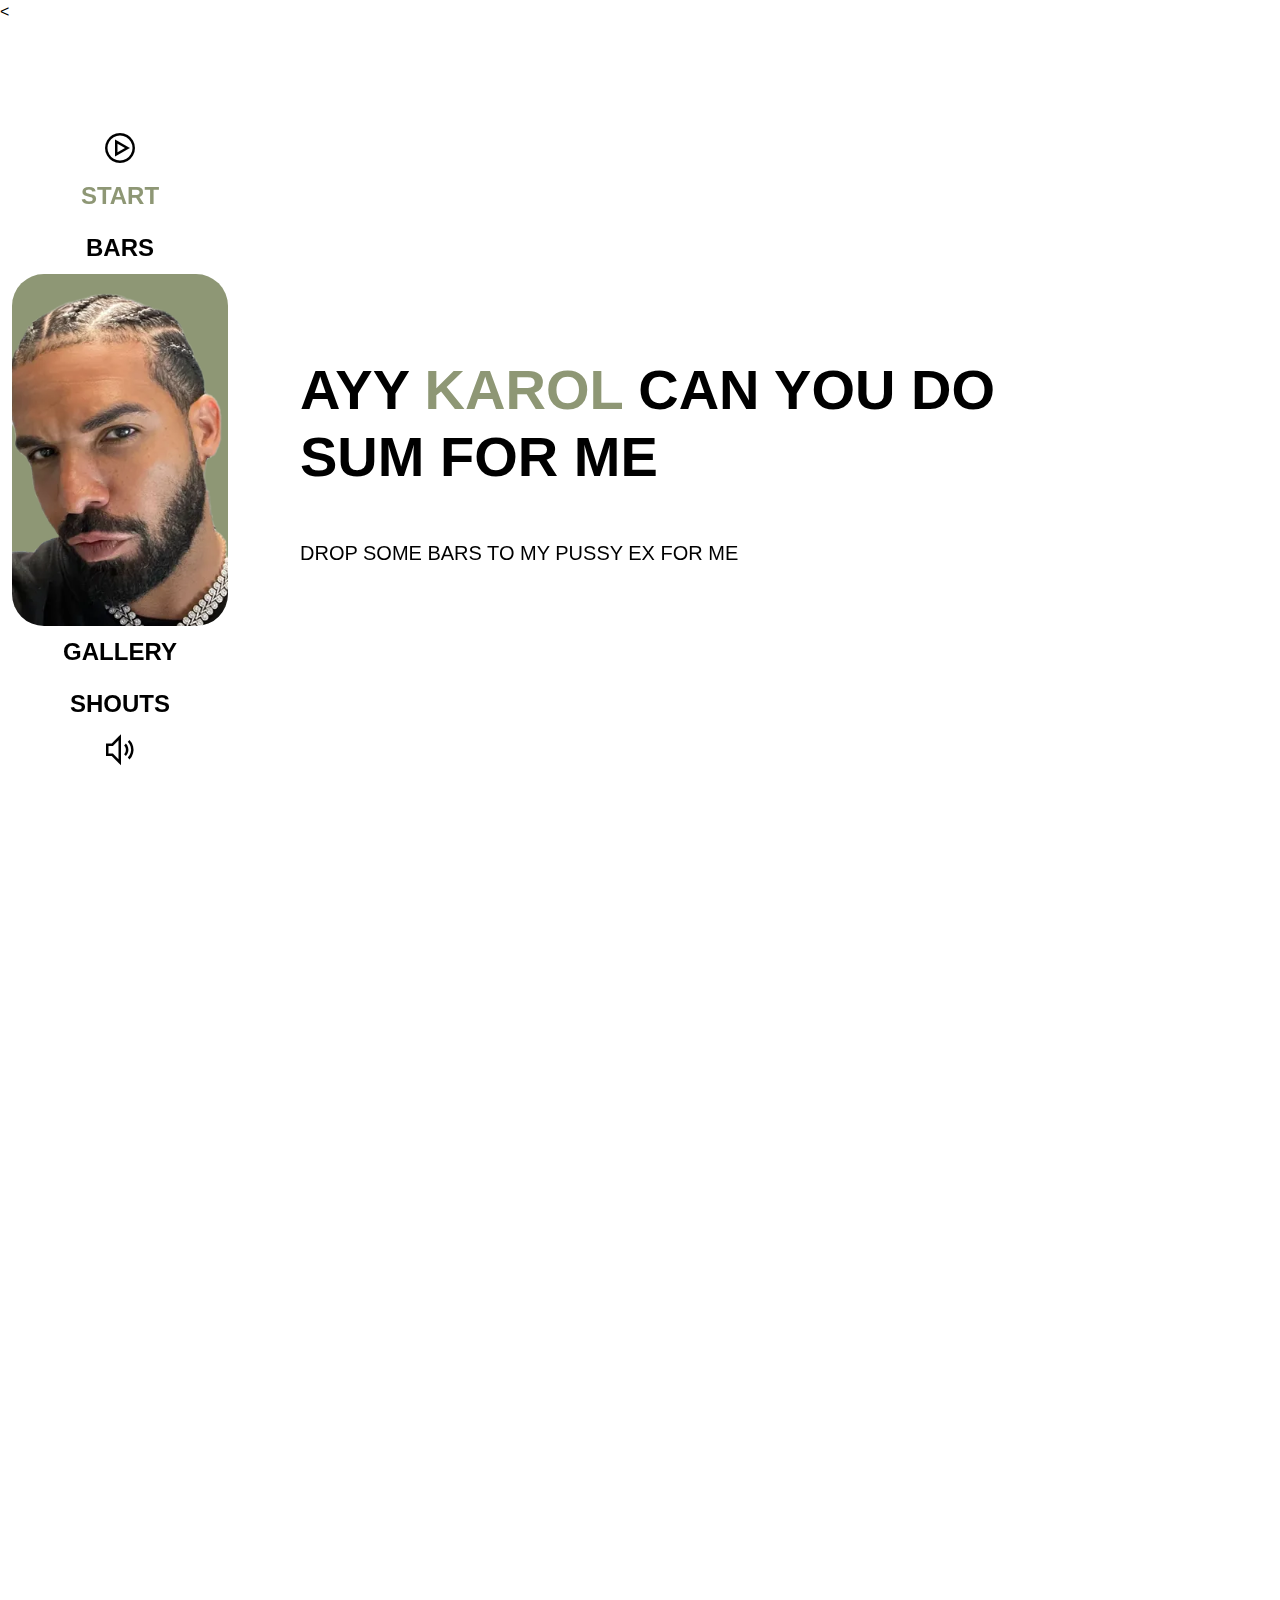
==== index.html @ d639fdf6 "First commit" ====
<!DOCTYPE html>
<html lang="en">
<head>
    <<meta charset="UTF-8">
    <meta http-equiv="X-UA-Compatible" content="IE=edge">
    <meta name="viewport" content="width=device-width, initial-scale=1.0">
    <meta http-equiv="Cache-Control" content="no-store" />
    <meta http-equiv="Cache-Control" content="no-cache" />
    <meta http-equiv="Pragma" content="no-cache" />
    <meta http-equiv="expires" content="Fri, 18 Jul 2014 1:00:00 GMT" />
    <meta http-equiv="Set-Cookie" content="name=data; path=path; expires=Thursday, 01-Jan-2015 00:00:00 GMT">
    <title>LOREM IPSUM</title>
    <link rel="stylesheet" href="./assets/css/bootstrap.min.css">
    <link rel="stylesheet" href="./assets/css/line-awesome.min.css">
    <link rel="stylesheet" href="./assets/css/aos.css">
    <link rel="stylesheet" href="./assets/css/style.css">
</head>
<body data-bs-spy="scroll" data-bs-target=".navbar">
	
     <!-- NAVBAR -->
     <nav class="navbar navbar-expand-lg navbar-light  fixed-top navbar-hide-on-scroll">
        <div class="container flex-lg-column">
          
          <button class="navbar-toggler" type="button" data-bs-toggle="collapse" data-bs-target="#navbarNav" aria-controls="navbarNav" aria-expanded="false" aria-label="Toggle navigation">
            <span class="navbar-toggler-icon"></span>
          </button>
          <div class="collapse navbar-collapse" id="navbarNav">
            <ul class="navbar-nav ms-auto flex-lg-column text-lg-center">

                <li class="nav-item">
                    <i onclick="playbg()" id="playicon" class="muteicon las la-play-circle la-pause-circle" ></i> 
              </li>
              
              <li class="nav-item">
                <a class="nav-link" href="#start">START</a>
              </li>
              <li class="nav-item">
                <a class="nav-link" href="#bars">BARS</a>
              </li>
              <img id="navimg" src="./assets/img/drake_nav.png" class="d-none d-lg-block rounded-5" alt="drake">
              <li class="nav-item">
                <a class="nav-link" href="#gallery">GALLERY</a>
              </li>
              <li class="nav-item">
                <a class="nav-link" href="#SHOUTS">SHOUTS</a>
              </li>
              <li class="nav-item">
                    <i onclick="mute()" id="muteicon1" class="muteicon las la-volume-up la-volume-mute" ></i> 
              </li>
             
              
            </ul>
          </div>
        </div>
      </nav>
      <!-- //NAVBAR -->

      <!-- CONTENT WRAPPER -->
      <div id="content-wrapper">

        <!-- start -->
        <section id="start" class="full-height px-lg-5">
            <div class="container">
                <div class="row">
                    <div class="col-lg-10">
                        <h1 class="display-4 fw-bold" data-aos="fade-up">AYY <span class="text-brand1">KAROL</span> CAN YOU DO SUM FOR ME </h1>
                        <p class="lead mt-5 mb-4" data-aos="fade-up" data-aos-delay="300">DROP SOME BARS TO MY PUSSY EX FOR ME</p>
                        
                    </div>
                </div>
            </div>
        </section>
        <!-- //start -->

        <!-- bars -->
        <section id="bars" class="full-height px-lg-5 ">
            <div class="container">

                <div class="row pb-4" data-aos="fade-up">
                    <div class="col-lg-8">
                        <h6 class="text-brand2">BARS</h6>
                        <h1>THESE HIT BRO LIKE FRFR</h1>
                    </div>
                </div>

                <div class="row">
                    <div class="col-md-4" data-aos="fade-up">
                        <div class="service p-4 bg-base rounded-4 shadow-effect1">
                            <div class="iconbox rounded-5" id="icon1">
                                <i class="las la-female"></i>
                            </div>
                            <h4 class="mt-4 mb-2">SAYIN YOU A LESBIAN <span class="text-brand1">GIRL</span> ME TOO</h4>
                            <p>GIRLS WANT GIRLS....</p>
                            <a  target=”_blank” href="https://genius.com/Drake-girls-want-girls-lyrics" class="link-custom1">MORE</a>
                        </div>
                    </div>

                    <div class="col-md-4" data-aos="fade-up" data-aos-delay="300">
                        <div class="service p-4 bg-base rounded-4 shadow-effect2">
                            <div class="iconbox rounded-5" id="icon2">
                                <i class="las la-dot-circle"></i>
                            </div>
                            <h4 class="mt-4 mb-2">BUT I WAS STILL STARING AT THEM <span class="text-brand2"> TITTIES</span> THOUGH</h4>
                            <p>NO CAP!!! FAXX</p>
                            <a  target=”_blank” href="https://genius.com/Nicki-minaj-only-lyrics" class="link-custom2">MORE</a>
                        </div>
                    </div>

                    <div class="col-md-4" data-aos="fade-up" data-aos-delay="600">
                        <div class="service p-4 bg-base rounded-4 shadow-effect3">
                            <div class="iconbox rounded-5" id="icon3">
                                <i class="las la-thumbs-up" ></i>
                            </div>
                            <h4 class="mt-4 mb-2"> bABy u finer than ur fine <span class="text-brand3">cousin</span> N ur cousin fine</h4>
                            <p>YEAH LIKE BABY BE RLY FINE THO</p>
                            <a  target=”_blank” href="https://genius.com/Drake-shut-it-down-lyrics" class="link-custom3">MORE</a>
                        </div>
                    </div>

                </div>

                

            </div>

        </section>
        <!-- //bars -->

        <!-- GALLERY -->
        <section id="gallery" class="full-height px-lg-5">
            <div class="container">

                <div class="row pb-4" data-aos="fade-up">
                    <div class="col-lg-8">
                        <h6 class="text-brand2">GALLERY</h6>
                        <h1>POOL SESSION!!!</h1>
                    </div>
                </div>

                <div class="row">
                    <div class="col-lg-6 p-4" data-aos="fade-up">
                       
                            <img src="./assets/img/gallery1.jpeg" class=" service bg-base galleryimg rounded-4 shadow-effect1"  alt="">
                        
                    </div>

                    <div class="col-lg-6 p-4" data-aos="fade-up" data-aos-delay="300">
                        <img src="./assets/img/gallery2.jpg" class=" service  bg-base galleryimg rounded-4 shadow-effect2"  alt="">
                    </div>

                    <div class="col-lg-6 p-4" data-aos="fade-up" data-aos-delay="600">
                        <img src="./assets/img/gallery3.jpg" class=" service  bg-base galleryimg rounded-4 shadow-effect3"  alt="">
                    </div>

                    <div class="col-lg-6 p-4" data-aos="fade-up" data-aos-delay="900">
                        <img src="./assets/img/gallery4.jpg" class=" service  bg-base galleryimg rounded-4 shadow-effect4"  alt="">
                    </div>

                </div>

                

            </div>
        </section>
        <!-- //GALLERY -->

        <!-- //shouts -->
        <section id="SHOUTS" class="full-height px-lg-5 ">
            <div class="container">

                <div class="row pb-4" data-aos="fade-up">
                    <div class="col-lg-8">
                        <h6 class="text-brand2">S/O</h6>
                        <h1>THANK YOU DAWG</h1>
                    </div>
                </div>

                <div class="row">
                    <div class="col-md-4" data-aos="fade-up">
                        <div class="service p-4 bg-base rounded-4 shadow-effect1">
                            
                            <h4 class="mt-4 mb-2">SHOUT OUT TO DRAKE <span class="text-brand1">DRAKE</span> MY MAN TY BRO</h4>
                            <audio  id="shoutsAudio">
                                <source src="./assets/music/shouts.mp3" type="audio/mpeg">
                              Your browser does not support the audio element.
                              </audio> 
                              <i onclick="play(); listener()" id="muteicon2" class="muteicon las la-play-circle la-pause-circle" ></i>
                        </div>
                    </div>

                </div>

                

            </div>

        </section>
        <!-- //shouts -->
        
          
        
        

      </div>
      

      <!-- //CONTENT WRAPPER -->
      <audio id="bgmusic" autoplay loop>
        <source src="./assets/music/bgmusic.mp3" type="audio/mpeg">
      Your browser does not support the audio element.
      </audio> 
 <!--  

      <script>

        function play(){
            var bgmusic = document.getElementById('bgmusic');
            var muteicon = document.getElementById('muteicon1');
            var muteicon2 = document.getElementById('muteicon2');
            var audio = document.getElementById('shoutsAudio');
            
            
            if (audio.paused) {
            audio.play();
            bgmusic.muted = true;
            muteicon2.classList.remove("la-play-circle");
            muteicon.classList.remove("la-volume-up")
            }else{
            audio.pause();
            bgmusic.muted = false;
            audio.currentTime = 0;
            muteicon2.classList.add("la-play-circle")
            muteicon.classList.add("la-volume-up")
            
            
            
        }
        audio.addEventListener('ended', (event) => {
            audio.pause();
            bgmusic.muted = false;
            audio.currentTime = 0;
            muteicon2.classList.add("la-play-circle")
            muteicon.classList.add("la-volume-up")
                });

        }
    </script>
    

<script>

    function playbg(){
        var bgmusic = document.getElementById('bgmusic');
        var playIcon = document.getElementById('playicon');
         
        if (!bgmusic.paused) {
        bgmusic.pause();
        playIcon.classList.add("la-play-circle")
    
        }else{
        bgmusic.play();
        bgmusic.currentTime = 0;
        playIcon.classList.remove("la-play-circle");
        }
    }
</script>

      
    <script>



        function mute(){
            var bgmusic = document.getElementById('bgmusic');
            var muteicon = document.getElementById('muteicon1');
            
            
          if(bgmusic.muted == false){
            bgmusic.muted = true;
            muteicon.classList.remove("la-volume-up")
            
          } else {
            bgmusic.muted = false;
            muteicon.classList.add("la-volume-up")
            
          }

          

        }
    </script>
    -->
    <script src="./assets/js/bootstrap.bundle.min.js"></script>
    <script src="./assets/js/aos.js"></script>
    <script src="./assets/js/main.js"></script>
    <script src="./assets/js/functions.js"></script>
    
    
</body>
</html>
---- assets/css/line-awesome.min.css ----
.la,.lab,.lad,.lal,.lar,.las{-moz-osx-font-smoothing:grayscale;-webkit-font-smoothing:antialiased;display:inline-block;font-style:normal;font-variant:normal;text-rendering:auto;line-height:1}.la-lg{font-size:1.33333em;line-height:.75em;vertical-align:-.0667em}.la-xs{font-size:.75em}.la-sm{font-size:.875em}.la-1x{font-size:1em}.la-2x{font-size:2em}.la-3x{font-size:3em}.la-4x{font-size:4em}.la-5x{font-size:5em}.la-6x{font-size:6em}.la-7x{font-size:7em}.la-8x{font-size:8em}.la-9x{font-size:9em}.la-10x{font-size:10em}.la-fw{text-align:center;width:1.25em}.la-ul{list-style-type:none;margin-left:2.5em;padding-left:0}.la-ul>li{position:relative}.la-li{left:-2em;position:absolute;text-align:center;width:2em;line-height:inherit}.la-border{border:solid .08em #eee;border-radius:.1em;padding:.2em .25em .15em}.la-pull-left{float:left}.la-pull-right{float:right}.la.la-pull-left,.lab.la-pull-left,.lal.la-pull-left,.lar.la-pull-left,.las.la-pull-left{margin-right:.3em}.la.la-pull-right,.lab.la-pull-right,.lal.la-pull-right,.lar.la-pull-right,.las.la-pull-right{margin-left:.3em}.la-spin{-webkit-animation:la-spin 2s infinite linear;animation:la-spin 2s infinite linear}.la-pulse{-webkit-animation:la-spin 1s infinite steps(8);animation:la-spin 1s infinite steps(8)}@-webkit-keyframes la-spin{0%{-webkit-transform:rotate(0);transform:rotate(0)}100%{-webkit-transform:rotate(360deg);transform:rotate(360deg)}}@keyframes la-spin{0%{-webkit-transform:rotate(0);transform:rotate(0)}100%{-webkit-transform:rotate(360deg);transform:rotate(360deg)}}.la-rotate-90{-webkit-transform:rotate(90deg);transform:rotate(90deg)}.la-rotate-180{-webkit-transform:rotate(180deg);transform:rotate(180deg)}.la-rotate-270{-webkit-transform:rotate(270deg);transform:rotate(270deg)}.la-flip-horizontal{-webkit-transform:scale(-1,1);transform:scale(-1,1)}.la-flip-vertical{-webkit-transform:scale(1,-1);transform:scale(1,-1)}.la-flip-both,.la-flip-horizontal.la-flip-vertical{-webkit-transform:scale(-1,-1);transform:scale(-1,-1)}:root .la-flip-both,:root .la-flip-horizontal,:root .la-flip-vertical,:root .la-rotate-180,:root .la-rotate-270,:root .la-rotate-90{-webkit-filter:none;filter:none}.la-stack{display:inline-block;height:2em;line-height:2em;position:relative;vertical-align:middle;width:2.5em}.la-stack-1x,.la-stack-2x{left:0;position:absolute;text-align:center;width:100%}.la-stack-1x{line-height:inherit}.la-stack-2x{font-size:2em}.la-inverse{color:#fff}.la-500px:before{content:"\f26e"}.la-accessible-icon:before{content:"\f368"}.la-accusoft:before{content:"\f369"}.la-acquisitions-incorporated:before{content:"\f6af"}.la-ad:before{content:"\f641"}.la-address-book:before{content:"\f2b9"}.la-address-card:before{content:"\f2bb"}.la-adjust:before{content:"\f042"}.la-adn:before{content:"\f170"}.la-adobe:before{content:"\f778"}.la-adversal:before{content:"\f36a"}.la-affiliatetheme:before{content:"\f36b"}.la-air-freshener:before{content:"\f5d0"}.la-airbnb:before{content:"\f834"}.la-algolia:before{content:"\f36c"}.la-align-center:before{content:"\f037"}.la-align-justify:before{content:"\f039"}.la-align-left:before{content:"\f036"}.la-align-right:before{content:"\f038"}.la-alipay:before{content:"\f642"}.la-allergies:before{content:"\f461"}.la-amazon:before{content:"\f270"}.la-amazon-pay:before{content:"\f42c"}.la-ambulance:before{content:"\f0f9"}.la-american-sign-language-interpreting:before{content:"\f2a3"}.la-amilia:before{content:"\f36d"}.la-anchor:before{content:"\f13d"}.la-android:before{content:"\f17b"}.la-angellist:before{content:"\f209"}.la-angle-double-down:before{content:"\f103"}.la-angle-double-left:before{content:"\f100"}.la-angle-double-right:before{content:"\f101"}.la-angle-double-up:before{content:"\f102"}.la-angle-down:before{content:"\f107"}.la-angle-left:before{content:"\f104"}.la-angle-right:before{content:"\f105"}.la-angle-up:before{content:"\f106"}.la-angry:before{content:"\f556"}.la-angrycreative:before{content:"\f36e"}.la-angular:before{content:"\f420"}.la-ankh:before{content:"\f644"}.la-app-store:before{content:"\f36f"}.la-app-store-ios:before{content:"\f370"}.la-apper:before{content:"\f371"}.la-apple:before{content:"\f179"}.la-apple-alt:before{content:"\f5d1"}.la-apple-pay:before{content:"\f415"}.la-archive:before{content:"\f187"}.la-archway:before{content:"\f557"}.la-arrow-alt-circle-down:before{content:"\f358"}.la-arrow-alt-circle-left:before{content:"\f359"}.la-arrow-alt-circle-right:before{content:"\f35a"}.la-arrow-alt-circle-up:before{content:"\f35b"}.la-arrow-circle-down:before{content:"\f0ab"}.la-arrow-circle-left:before{content:"\f0a8"}.la-arrow-circle-right:before{content:"\f0a9"}.la-arrow-circle-up:before{content:"\f0aa"}.la-arrow-down:before{content:"\f063"}.la-arrow-left:before{content:"\f060"}.la-arrow-right:before{content:"\f061"}.la-arrow-up:before{content:"\f062"}.la-arrows-alt:before{content:"\f0b2"}.la-arrows-alt-h:before{content:"\f337"}.la-arrows-alt-v:before{content:"\f338"}.la-artstation:before{content:"\f77a"}.la-assistive-listening-systems:before{content:"\f2a2"}.la-asterisk:before{content:"\f069"}.la-asymmetrik:before{content:"\f372"}.la-at:before{content:"\f1fa"}.la-atlas:before{content:"\f558"}.la-atlassian:before{content:"\f77b"}.la-atom:before{content:"\f5d2"}.la-audible:before{content:"\f373"}.la-audio-description:before{content:"\f29e"}.la-autoprefixer:before{content:"\f41c"}.la-avianex:before{content:"\f374"}.la-aviato:before{content:"\f421"}.la-award:before{content:"\f559"}.la-aws:before{content:"\f375"}.la-baby:before{content:"\f77c"}.la-baby-carriage:before{content:"\f77d"}.la-backspace:before{content:"\f55a"}.la-backward:before{content:"\f04a"}.la-bacon:before{content:"\f7e5"}.la-balance-scale:before{content:"\f24e"}.la-balance-scale-left:before{content:"\f515"}.la-balance-scale-right:before{content:"\f516"}.la-ban:before{content:"\f05e"}.la-band-aid:before{content:"\f462"}.la-bandcamp:before{content:"\f2d5"}.la-barcode:before{content:"\f02a"}.la-bars:before{content:"\f0c9"}.la-baseball-ball:before{content:"\f433"}.la-basketball-ball:before{content:"\f434"}.la-bath:before{content:"\f2cd"}.la-battery-empty:before{content:"\f244"}.la-battery-full:before{content:"\f240"}.la-battery-half:before{content:"\f242"}.la-battery-quarter:before{content:"\f243"}.la-battery-three-quarters:before{content:"\f241"}.la-battle-net:before{content:"\f835"}.la-bed:before{content:"\f236"}.la-beer:before{content:"\f0fc"}.la-behance:before{content:"\f1b4"}.la-behance-square:before{content:"\f1b5"}.la-bell:before{content:"\f0f3"}.la-bell-slash:before{content:"\f1f6"}.la-bezier-curve:before{content:"\f55b"}.la-bible:before{content:"\f647"}.la-bicycle:before{content:"\f206"}.la-biking:before{content:"\f84a"}.la-bimobject:before{content:"\f378"}.la-binoculars:before{content:"\f1e5"}.la-biohazard:before{content:"\f780"}.la-birthday-cake:before{content:"\f1fd"}.la-bitbucket:before{content:"\f171"}.la-bitcoin:before{content:"\f379"}.la-bity:before{content:"\f37a"}.la-black-tie:before{content:"\f27e"}.la-blackberry:before{content:"\f37b"}.la-blender:before{content:"\f517"}.la-blender-phone:before{content:"\f6b6"}.la-blind:before{content:"\f29d"}.la-blog:before{content:"\f781"}.la-blogger:before{content:"\f37c"}.la-blogger-b:before{content:"\f37d"}.la-bluetooth:before{content:"\f293"}.la-bluetooth-b:before{content:"\f294"}.la-bold:before{content:"\f032"}.la-bolt:before{content:"\f0e7"}.la-bomb:before{content:"\f1e2"}.la-bone:before{content:"\f5d7"}.la-bong:before{content:"\f55c"}.la-book:before{content:"\f02d"}.la-book-dead:before{content:"\f6b7"}.la-book-medical:before{content:"\f7e6"}.la-book-open:before{content:"\f518"}.la-book-reader:before{content:"\f5da"}.la-bookmark:before{content:"\f02e"}.la-bootstrap:before{content:"\f836"}.la-border-all:before{content:"\f84c"}.la-border-none:before{content:"\f850"}.la-border-style:before{content:"\f853"}.la-bowling-ball:before{content:"\f436"}.la-box:before{content:"\f466"}.la-box-open:before{content:"\f49e"}.la-boxes:before{content:"\f468"}.la-braille:before{content:"\f2a1"}.la-brain:before{content:"\f5dc"}.la-bread-slice:before{content:"\f7ec"}.la-briefcase:before{content:"\f0b1"}.la-briefcase-medical:before{content:"\f469"}.la-broadcast-tower:before{content:"\f519"}.la-broom:before{content:"\f51a"}.la-brush:before{content:"\f55d"}.la-btc:before{content:"\f15a"}.la-buffer:before{content:"\f837"}.la-bug:before{content:"\f188"}.la-building:before{content:"\f1ad"}.la-bullhorn:before{content:"\f0a1"}.la-bullseye:before{content:"\f140"}.la-burn:before{content:"\f46a"}.la-buromobelexperte:before{content:"\f37f"}.la-bus:before{content:"\f207"}.la-bus-alt:before{content:"\f55e"}.la-business-time:before{content:"\f64a"}.la-buy-n-large:before{content:"\f8a6"}.la-buysellads:before{content:"\f20d"}.la-calculator:before{content:"\f1ec"}.la-calendar:before{content:"\f133"}.la-calendar-alt:before{content:"\f073"}.la-calendar-check:before{content:"\f274"}.la-calendar-day:before{content:"\f783"}.la-calendar-minus:before{content:"\f272"}.la-calendar-plus:before{content:"\f271"}.la-calendar-times:before{content:"\f273"}.la-calendar-week:before{content:"\f784"}.la-camera:before{content:"\f030"}.la-camera-retro:before{content:"\f083"}.la-campground:before{content:"\f6bb"}.la-canadian-maple-leaf:before{content:"\f785"}.la-candy-cane:before{content:"\f786"}.la-cannabis:before{content:"\f55f"}.la-capsules:before{content:"\f46b"}.la-car:before{content:"\f1b9"}.la-car-alt:before{content:"\f5de"}.la-car-battery:before{content:"\f5df"}.la-car-crash:before{content:"\f5e1"}.la-car-side:before{content:"\f5e4"}.la-caret-down:before{content:"\f0d7"}.la-caret-left:before{content:"\f0d9"}.la-caret-right:before{content:"\f0da"}.la-caret-square-down:before{content:"\f150"}.la-caret-square-left:before{content:"\f191"}.la-caret-square-right:before{content:"\f152"}.la-caret-square-up:before{content:"\f151"}.la-caret-up:before{content:"\f0d8"}.la-carrot:before{content:"\f787"}.la-cart-arrow-down:before{content:"\f218"}.la-cart-plus:before{content:"\f217"}.la-cash-register:before{content:"\f788"}.la-cat:before{content:"\f6be"}.la-cc-amazon-pay:before{content:"\f42d"}.la-cc-amex:before{content:"\f1f3"}.la-cc-apple-pay:before{content:"\f416"}.la-cc-diners-club:before{content:"\f24c"}.la-cc-discover:before{content:"\f1f2"}.la-cc-jcb:before{content:"\f24b"}.la-cc-mastercard:before{content:"\f1f1"}.la-cc-paypal:before{content:"\f1f4"}.la-cc-stripe:before{content:"\f1f5"}.la-cc-visa:before{content:"\f1f0"}.la-centercode:before{content:"\f380"}.la-centos:before{content:"\f789"}.la-certificate:before{content:"\f0a3"}.la-chair:before{content:"\f6c0"}.la-chalkboard:before{content:"\f51b"}.la-chalkboard-teacher:before{content:"\f51c"}.la-charging-station:before{content:"\f5e7"}.la-chart-area:before{content:"\f1fe"}.la-chart-bar:before{content:"\f080"}.la-chart-line:before{content:"\f201"}.la-chart-pie:before{content:"\f200"}.la-check:before{content:"\f00c"}.la-check-circle:before{content:"\f058"}.la-check-double:before{content:"\f560"}.la-check-square:before{content:"\f14a"}.la-cheese:before{content:"\f7ef"}.la-chess:before{content:"\f439"}.la-chess-bishop:before{content:"\f43a"}.la-chess-board:before{content:"\f43c"}.la-chess-king:before{content:"\f43f"}.la-chess-knight:before{content:"\f441"}.la-chess-pawn:before{content:"\f443"}.la-chess-queen:before{content:"\f445"}.la-chess-rook:before{content:"\f447"}.la-chevron-circle-down:before{content:"\f13a"}.la-chevron-circle-left:before{content:"\f137"}.la-chevron-circle-right:before{content:"\f138"}.la-chevron-circle-up:before{content:"\f139"}.la-chevron-down:before{content:"\f078"}.la-chevron-left:before{content:"\f053"}.la-chevron-right:before{content:"\f054"}.la-chevron-up:before{content:"\f077"}.la-child:before{content:"\f1ae"}.la-chrome:before{content:"\f268"}.la-chromecast:before{content:"\f838"}.la-church:before{content:"\f51d"}.la-circle:before{content:"\f111"}.la-circle-notch:before{content:"\f1ce"}.la-city:before{content:"\f64f"}.la-clinic-medical:before{content:"\f7f2"}.la-clipboard:before{content:"\f328"}.la-clipboard-check:before{content:"\f46c"}.la-clipboard-list:before{content:"\f46d"}.la-clock:before{content:"\f017"}.la-clone:before{content:"\f24d"}.la-closed-captioning:before{content:"\f20a"}.la-cloud:before{content:"\f0c2"}.la-cloud-download-alt:before{content:"\f381"}.la-cloud-meatball:before{content:"\f73b"}.la-cloud-moon:before{content:"\f6c3"}.la-cloud-moon-rain:before{content:"\f73c"}.la-cloud-rain:before{content:"\f73d"}.la-cloud-showers-heavy:before{content:"\f740"}.la-cloud-sun:before{content:"\f6c4"}.la-cloud-sun-rain:before{content:"\f743"}.la-cloud-upload-alt:before{content:"\f382"}.la-cloudscale:before{content:"\f383"}.la-cloudsmith:before{content:"\f384"}.la-cloudversify:before{content:"\f385"}.la-cocktail:before{content:"\f561"}.la-code:before{content:"\f121"}.la-code-branch:before{content:"\f126"}.la-codepen:before{content:"\f1cb"}.la-codiepie:before{content:"\f284"}.la-coffee:before{content:"\f0f4"}.la-cog:before{content:"\f013"}.la-cogs:before{content:"\f085"}.la-coins:before{content:"\f51e"}.la-columns:before{content:"\f0db"}.la-comment:before{content:"\f075"}.la-comment-alt:before{content:"\f27a"}.la-comment-dollar:before{content:"\f651"}.la-comment-dots:before{content:"\f4ad"}.la-comment-medical:before{content:"\f7f5"}.la-comment-slash:before{content:"\f4b3"}.la-comments:before{content:"\f086"}.la-comments-dollar:before{content:"\f653"}.la-compact-disc:before{content:"\f51f"}.la-compass:before{content:"\f14e"}.la-compress:before{content:"\f066"}.la-compress-arrows-alt:before{content:"\f78c"}.la-concierge-bell:before{content:"\f562"}.la-confluence:before{content:"\f78d"}.la-connectdevelop:before{content:"\f20e"}.la-contao:before{content:"\f26d"}.la-cookie:before{content:"\f563"}.la-cookie-bite:before{content:"\f564"}.la-copy:before{content:"\f0c5"}.la-copyright:before{content:"\f1f9"}.la-cotton-bureau:before{content:"\f89e"}.la-couch:before{content:"\f4b8"}.la-cpanel:before{content:"\f388"}.la-creative-commons:before{content:"\f25e"}.la-creative-commons-by:before{content:"\f4e7"}.la-creative-commons-nc:before{content:"\f4e8"}.la-creative-commons-nc-eu:before{content:"\f4e9"}.la-creative-commons-nc-jp:before{content:"\f4ea"}.la-creative-commons-nd:before{content:"\f4eb"}.la-creative-commons-pd:before{content:"\f4ec"}.la-creative-commons-pd-alt:before{content:"\f4ed"}.la-creative-commons-remix:before{content:"\f4ee"}.la-creative-commons-sa:before{content:"\f4ef"}.la-creative-commons-sampling:before{content:"\f4f0"}.la-creative-commons-sampling-plus:before{content:"\f4f1"}.la-creative-commons-share:before{content:"\f4f2"}.la-creative-commons-zero:before{content:"\f4f3"}.la-credit-card:before{content:"\f09d"}.la-critical-role:before{content:"\f6c9"}.la-crop:before{content:"\f125"}.la-crop-alt:before{content:"\f565"}.la-cross:before{content:"\f654"}.la-crosshairs:before{content:"\f05b"}.la-crow:before{content:"\f520"}.la-crown:before{content:"\f521"}.la-crutch:before{content:"\f7f7"}.la-css3:before{content:"\f13c"}.la-css3-alt:before{content:"\f38b"}.la-cube:before{content:"\f1b2"}.la-cubes:before{content:"\f1b3"}.la-cut:before{content:"\f0c4"}.la-cuttlefish:before{content:"\f38c"}.la-d-and-d:before{content:"\f38d"}.la-d-and-d-beyond:before{content:"\f6ca"}.la-dashcube:before{content:"\f210"}.la-database:before{content:"\f1c0"}.la-deaf:before{content:"\f2a4"}.la-delicious:before{content:"\f1a5"}.la-democrat:before{content:"\f747"}.la-deploydog:before{content:"\f38e"}.la-deskpro:before{content:"\f38f"}.la-desktop:before{content:"\f108"}.la-dev:before{content:"\f6cc"}.la-deviantart:before{content:"\f1bd"}.la-dharmachakra:before{content:"\f655"}.la-dhl:before{content:"\f790"}.la-diagnoses:before{content:"\f470"}.la-diaspora:before{content:"\f791"}.la-dice:before{content:"\f522"}.la-dice-d20:before{content:"\f6cf"}.la-dice-d6:before{content:"\f6d1"}.la-dice-five:before{content:"\f523"}.la-dice-four:before{content:"\f524"}.la-dice-one:before{content:"\f525"}.la-dice-six:before{content:"\f526"}.la-dice-three:before{content:"\f527"}.la-dice-two:before{content:"\f528"}.la-digg:before{content:"\f1a6"}.la-digital-ocean:before{content:"\f391"}.la-digital-tachograph:before{content:"\f566"}.la-directions:before{content:"\f5eb"}.la-discord:before{content:"\f392"}.la-discourse:before{content:"\f393"}.la-divide:before{content:"\f529"}.la-dizzy:before{content:"\f567"}.la-dna:before{content:"\f471"}.la-dochub:before{content:"\f394"}.la-docker:before{content:"\f395"}.la-dog:before{content:"\f6d3"}.la-dollar-sign:before{content:"\f155"}.la-dolly:before{content:"\f472"}.la-dolly-flatbed:before{content:"\f474"}.la-donate:before{content:"\f4b9"}.la-door-closed:before{content:"\f52a"}.la-door-open:before{content:"\f52b"}.la-dot-circle:before{content:"\f192"}.la-dove:before{content:"\f4ba"}.la-download:before{content:"\f019"}.la-draft2digital:before{content:"\f396"}.la-drafting-compass:before{content:"\f568"}.la-dragon:before{content:"\f6d5"}.la-draw-polygon:before{content:"\f5ee"}.la-dribbble:before{content:"\f17d"}.la-dribbble-square:before{content:"\f397"}.la-dropbox:before{content:"\f16b"}.la-drum:before{content:"\f569"}.la-drum-steelpan:before{content:"\f56a"}.la-drumstick-bite:before{content:"\f6d7"}.la-drupal:before{content:"\f1a9"}.la-dumbbell:before{content:"\f44b"}.la-dumpster:before{content:"\f793"}.la-dumpster-fire:before{content:"\f794"}.la-dungeon:before{content:"\f6d9"}.la-dyalog:before{content:"\f399"}.la-earlybirds:before{content:"\f39a"}.la-ebay:before{content:"\f4f4"}.la-edge:before{content:"\f282"}.la-edit:before{content:"\f044"}.la-egg:before{content:"\f7fb"}.la-eject:before{content:"\f052"}.la-elementor:before{content:"\f430"}.la-ellipsis-h:before{content:"\f141"}.la-ellipsis-v:before{content:"\f142"}.la-ello:before{content:"\f5f1"}.la-ember:before{content:"\f423"}.la-empire:before{content:"\f1d1"}.la-envelope:before{content:"\f0e0"}.la-envelope-open:before{content:"\f2b6"}.la-envelope-open-text:before{content:"\f658"}.la-envelope-square:before{content:"\f199"}.la-envira:before{content:"\f299"}.la-equals:before{content:"\f52c"}.la-eraser:before{content:"\f12d"}.la-erlang:before{content:"\f39d"}.la-ethereum:before{content:"\f42e"}.la-ethernet:before{content:"\f796"}.la-etsy:before{content:"\f2d7"}.la-euro-sign:before{content:"\f153"}.la-evernote:before{content:"\f839"}.la-exchange-alt:before{content:"\f362"}.la-exclamation:before{content:"\f12a"}.la-exclamation-circle:before{content:"\f06a"}.la-exclamation-triangle:before{content:"\f071"}.la-expand:before{content:"\f065"}.la-expand-arrows-alt:before{content:"\f31e"}.la-expeditedssl:before{content:"\f23e"}.la-external-link-alt:before{content:"\f35d"}.la-external-link-square-alt:before{content:"\f360"}.la-eye:before{content:"\f06e"}.la-eye-dropper:before{content:"\f1fb"}.la-eye-slash:before{content:"\f070"}.la-facebook:before{content:"\f09a"}.la-facebook-f:before{content:"\f39e"}.la-facebook-messenger:before{content:"\f39f"}.la-facebook-square:before{content:"\f082"}.la-fan:before{content:"\f863"}.la-fantasy-flight-games:before{content:"\f6dc"}.la-fast-backward:before{content:"\f049"}.la-fast-forward:before{content:"\f050"}.la-fax:before{content:"\f1ac"}.la-feather:before{content:"\f52d"}.la-feather-alt:before{content:"\f56b"}.la-fedex:before{content:"\f797"}.la-fedora:before{content:"\f798"}.la-female:before{content:"\f182"}.la-fighter-jet:before{content:"\f0fb"}.la-figma:before{content:"\f799"}.la-file:before{content:"\f15b"}.la-file-alt:before{content:"\f15c"}.la-file-archive:before{content:"\f1c6"}.la-file-audio:before{content:"\f1c7"}.la-file-code:before{content:"\f1c9"}.la-file-contract:before{content:"\f56c"}.la-file-csv:before{content:"\f6dd"}.la-file-download:before{content:"\f56d"}.la-file-excel:before{content:"\f1c3"}.la-file-export:before{content:"\f56e"}.la-file-image:before{content:"\f1c5"}.la-file-import:before{content:"\f56f"}.la-file-invoice:before{content:"\f570"}.la-file-invoice-dollar:before{content:"\f571"}.la-file-medical:before{content:"\f477"}.la-file-medical-alt:before{content:"\f478"}.la-file-pdf:before{content:"\f1c1"}.la-file-powerpoint:before{content:"\f1c4"}.la-file-prescription:before{content:"\f572"}.la-file-signature:before{content:"\f573"}.la-file-upload:before{content:"\f574"}.la-file-video:before{content:"\f1c8"}.la-file-word:before{content:"\f1c2"}.la-fill:before{content:"\f575"}.la-fill-drip:before{content:"\f576"}.la-film:before{content:"\f008"}.la-filter:before{content:"\f0b0"}.la-fingerprint:before{content:"\f577"}.la-fire:before{content:"\f06d"}.la-fire-alt:before{content:"\f7e4"}.la-fire-extinguisher:before{content:"\f134"}.la-firefox:before{content:"\f269"}.la-first-aid:before{content:"\f479"}.la-first-order:before{content:"\f2b0"}.la-first-order-alt:before{content:"\f50a"}.la-firstdraft:before{content:"\f3a1"}.la-fish:before{content:"\f578"}.la-fist-raised:before{content:"\f6de"}.la-flag:before{content:"\f024"}.la-flag-checkered:before{content:"\f11e"}.la-flag-usa:before{content:"\f74d"}.la-flask:before{content:"\f0c3"}.la-flickr:before{content:"\f16e"}.la-flipboard:before{content:"\f44d"}.la-flushed:before{content:"\f579"}.la-fly:before{content:"\f417"}.la-folder:before{content:"\f07b"}.la-folder-minus:before{content:"\f65d"}.la-folder-open:before{content:"\f07c"}.la-folder-plus:before{content:"\f65e"}.la-font:before{content:"\f031"}.la-font-awesome:before{content:"\f2b4"}.la-font-awesome-alt:before{content:"\f35c"}.la-font-awesome-flag:before{content:"\f425"}.la-font-awesome-logo-full:before{content:"\f4e6"}.la-fonticons:before{content:"\f280"}.la-fonticons-fi:before{content:"\f3a2"}.la-football-ball:before{content:"\f44e"}.la-fort-awesome:before{content:"\f286"}.la-fort-awesome-alt:before{content:"\f3a3"}.la-forumbee:before{content:"\f211"}.la-forward:before{content:"\f04e"}.la-foursquare:before{content:"\f180"}.la-free-code-camp:before{content:"\f2c5"}.la-freebsd:before{content:"\f3a4"}.la-frog:before{content:"\f52e"}.la-frown:before{content:"\f119"}.la-frown-open:before{content:"\f57a"}.la-fulcrum:before{content:"\f50b"}.la-funnel-dollar:before{content:"\f662"}.la-futbol:before{content:"\f1e3"}.la-galactic-republic:before{content:"\f50c"}.la-galactic-senate:before{content:"\f50d"}.la-gamepad:before{content:"\f11b"}.la-gas-pump:before{content:"\f52f"}.la-gavel:before{content:"\f0e3"}.la-gem:before{content:"\f3a5"}.la-genderless:before{content:"\f22d"}.la-get-pocket:before{content:"\f265"}.la-gg:before{content:"\f260"}.la-gg-circle:before{content:"\f261"}.la-ghost:before{content:"\f6e2"}.la-gift:before{content:"\f06b"}.la-gifts:before{content:"\f79c"}.la-git:before{content:"\f1d3"}.la-git-alt:before{content:"\f841"}.la-git-square:before{content:"\f1d2"}.la-github:before{content:"\f09b"}.la-github-alt:before{content:"\f113"}.la-github-square:before{content:"\f092"}.la-gitkraken:before{content:"\f3a6"}.la-gitlab:before{content:"\f296"}.la-gitter:before{content:"\f426"}.la-glass-cheers:before{content:"\f79f"}.la-glass-martini:before{content:"\f000"}.la-glass-martini-alt:before{content:"\f57b"}.la-glass-whiskey:before{content:"\f7a0"}.la-glasses:before{content:"\f530"}.la-glide:before{content:"\f2a5"}.la-glide-g:before{content:"\f2a6"}.la-globe:before{content:"\f0ac"}.la-globe-africa:before{content:"\f57c"}.la-globe-americas:before{content:"\f57d"}.la-globe-asia:before{content:"\f57e"}.la-globe-europe:before{content:"\f7a2"}.la-gofore:before{content:"\f3a7"}.la-golf-ball:before{content:"\f450"}.la-goodreads:before{content:"\f3a8"}.la-goodreads-g:before{content:"\f3a9"}.la-google:before{content:"\f1a0"}.la-google-drive:before{content:"\f3aa"}.la-google-play:before{content:"\f3ab"}.la-google-plus:before{content:"\f2b3"}.la-google-plus-g:before{content:"\f0d5"}.la-google-plus-square:before{content:"\f0d4"}.la-google-wallet:before{content:"\f1ee"}.la-gopuram:before{content:"\f664"}.la-graduation-cap:before{content:"\f19d"}.la-gratipay:before{content:"\f184"}.la-grav:before{content:"\f2d6"}.la-greater-than:before{content:"\f531"}.la-greater-than-equal:before{content:"\f532"}.la-grimace:before{content:"\f57f"}.la-grin:before{content:"\f580"}.la-grin-alt:before{content:"\f581"}.la-grin-beam:before{content:"\f582"}.la-grin-beam-sweat:before{content:"\f583"}.la-grin-hearts:before{content:"\f584"}.la-grin-squint:before{content:"\f585"}.la-grin-squint-tears:before{content:"\f586"}.la-grin-stars:before{content:"\f587"}.la-grin-tears:before{content:"\f588"}.la-grin-tongue:before{content:"\f589"}.la-grin-tongue-squint:before{content:"\f58a"}.la-grin-tongue-wink:before{content:"\f58b"}.la-grin-wink:before{content:"\f58c"}.la-grip-horizontal:before{content:"\f58d"}.la-grip-lines:before{content:"\f7a4"}.la-grip-lines-vertical:before{content:"\f7a5"}.la-grip-vertical:before{content:"\f58e"}.la-gripfire:before{content:"\f3ac"}.la-grunt:before{content:"\f3ad"}.la-guitar:before{content:"\f7a6"}.la-gulp:before{content:"\f3ae"}.la-h-square:before{content:"\f0fd"}.la-hacker-news:before{content:"\f1d4"}.la-hacker-news-square:before{content:"\f3af"}.la-hackerrank:before{content:"\f5f7"}.la-hamburger:before{content:"\f805"}.la-hammer:before{content:"\f6e3"}.la-hamsa:before{content:"\f665"}.la-hand-holding:before{content:"\f4bd"}.la-hand-holding-heart:before{content:"\f4be"}.la-hand-holding-usd:before{content:"\f4c0"}.la-hand-lizard:before{content:"\f258"}.la-hand-middle-finger:before{content:"\f806"}.la-hand-paper:before{content:"\f256"}.la-hand-peace:before{content:"\f25b"}.la-hand-point-down:before{content:"\f0a7"}.la-hand-point-left:before{content:"\f0a5"}.la-hand-point-right:before{content:"\f0a4"}.la-hand-point-up:before{content:"\f0a6"}.la-hand-pointer:before{content:"\f25a"}.la-hand-rock:before{content:"\f255"}.la-hand-scissors:before{content:"\f257"}.la-hand-spock:before{content:"\f259"}.la-hands:before{content:"\f4c2"}.la-hands-helping:before{content:"\f4c4"}.la-handshake:before{content:"\f2b5"}.la-hanukiah:before{content:"\f6e6"}.la-hard-hat:before{content:"\f807"}.la-hashtag:before{content:"\f292"}.la-hat-cowboy:before{content:"\f8c0"}.la-hat-cowboy-side:before{content:"\f8c1"}.la-hat-wizard:before{content:"\f6e8"}.la-haykal:before{content:"\f666"}.la-hdd:before{content:"\f0a0"}.la-heading:before{content:"\f1dc"}.la-headphones:before{content:"\f025"}.la-headphones-alt:before{content:"\f58f"}.la-headset:before{content:"\f590"}.la-heart:before{content:"\f004"}.la-heart-broken:before{content:"\f7a9"}.la-heartbeat:before{content:"\f21e"}.la-helicopter:before{content:"\f533"}.la-highlighter:before{content:"\f591"}.la-hiking:before{content:"\f6ec"}.la-hippo:before{content:"\f6ed"}.la-hips:before{content:"\f452"}.la-hire-a-helper:before{content:"\f3b0"}.la-history:before{content:"\f1da"}.la-hockey-puck:before{content:"\f453"}.la-holly-berry:before{content:"\f7aa"}.la-home:before{content:"\f015"}.la-hooli:before{content:"\f427"}.la-hornbill:before{content:"\f592"}.la-horse:before{content:"\f6f0"}.la-horse-head:before{content:"\f7ab"}.la-hospital:before{content:"\f0f8"}.la-hospital-alt:before{content:"\f47d"}.la-hospital-symbol:before{content:"\f47e"}.la-hot-tub:before{content:"\f593"}.la-hotdog:before{content:"\f80f"}.la-hotel:before{content:"\f594"}.la-hotjar:before{content:"\f3b1"}.la-hourglass:before{content:"\f254"}.la-hourglass-end:before{content:"\f253"}.la-hourglass-half:before{content:"\f252"}.la-hourglass-start:before{content:"\f251"}.la-house-damage:before{content:"\f6f1"}.la-houzz:before{content:"\f27c"}.la-hryvnia:before{content:"\f6f2"}.la-html5:before{content:"\f13b"}.la-hubspot:before{content:"\f3b2"}.la-i-cursor:before{content:"\f246"}.la-ice-cream:before{content:"\f810"}.la-icicles:before{content:"\f7ad"}.la-icons:before{content:"\f86d"}.la-id-badge:before{content:"\f2c1"}.la-id-card:before{content:"\f2c2"}.la-id-card-alt:before{content:"\f47f"}.la-igloo:before{content:"\f7ae"}.la-image:before{content:"\f03e"}.la-images:before{content:"\f302"}.la-imdb:before{content:"\f2d8"}.la-inbox:before{content:"\f01c"}.la-indent:before{content:"\f03c"}.la-industry:before{content:"\f275"}.la-infinity:before{content:"\f534"}.la-info:before{content:"\f129"}.la-info-circle:before{content:"\f05a"}.la-instagram:before{content:"\f16d"}.la-intercom:before{content:"\f7af"}.la-internet-explorer:before{content:"\f26b"}.la-invision:before{content:"\f7b0"}.la-ioxhost:before{content:"\f208"}.la-italic:before{content:"\f033"}.la-itch-io:before{content:"\f83a"}.la-itunes:before{content:"\f3b4"}.la-itunes-note:before{content:"\f3b5"}.la-java:before{content:"\f4e4"}.la-jedi:before{content:"\f669"}.la-jedi-order:before{content:"\f50e"}.la-jenkins:before{content:"\f3b6"}.la-jira:before{content:"\f7b1"}.la-joget:before{content:"\f3b7"}.la-joint:before{content:"\f595"}.la-joomla:before{content:"\f1aa"}.la-journal-whills:before{content:"\f66a"}.la-js:before{content:"\f3b8"}.la-js-square:before{content:"\f3b9"}.la-jsfiddle:before{content:"\f1cc"}.la-kaaba:before{content:"\f66b"}.la-kaggle:before{content:"\f5fa"}.la-key:before{content:"\f084"}.la-keybase:before{content:"\f4f5"}.la-keyboard:before{content:"\f11c"}.la-keycdn:before{content:"\f3ba"}.la-khanda:before{content:"\f66d"}.la-kickstarter:before{content:"\f3bb"}.la-kickstarter-k:before{content:"\f3bc"}.la-kiss:before{content:"\f596"}.la-kiss-beam:before{content:"\f597"}.la-kiss-wink-heart:before{content:"\f598"}.la-kiwi-bird:before{content:"\f535"}.la-korvue:before{content:"\f42f"}.la-landmark:before{content:"\f66f"}.la-language:before{content:"\f1ab"}.la-laptop:before{content:"\f109"}.la-laptop-code:before{content:"\f5fc"}.la-laptop-medical:before{content:"\f812"}.la-laravel:before{content:"\f3bd"}.la-lastfm:before{content:"\f202"}.la-lastfm-square:before{content:"\f203"}.la-laugh:before{content:"\f599"}.la-laugh-beam:before{content:"\f59a"}.la-laugh-squint:before{content:"\f59b"}.la-laugh-wink:before{content:"\f59c"}.la-layer-group:before{content:"\f5fd"}.la-leaf:before{content:"\f06c"}.la-leanpub:before{content:"\f212"}.la-lemon:before{content:"\f094"}.la-less:before{content:"\f41d"}.la-less-than:before{content:"\f536"}.la-less-than-equal:before{content:"\f537"}.la-level-down-alt:before{content:"\f3be"}.la-level-up-alt:before{content:"\f3bf"}.la-life-ring:before{content:"\f1cd"}.la-lightbulb:before{content:"\f0eb"}.la-line:before{content:"\f3c0"}.la-link:before{content:"\f0c1"}.la-linkedin:before{content:"\f08c"}.la-linkedin-in:before{content:"\f0e1"}.la-linode:before{content:"\f2b8"}.la-linux:before{content:"\f17c"}.la-lira-sign:before{content:"\f195"}.la-list:before{content:"\f03a"}.la-list-alt:before{content:"\f022"}.la-list-ol:before{content:"\f0cb"}.la-list-ul:before{content:"\f0ca"}.la-location-arrow:before{content:"\f124"}.la-lock:before{content:"\f023"}.la-lock-open:before{content:"\f3c1"}.la-long-arrow-alt-down:before{content:"\f309"}.la-long-arrow-alt-left:before{content:"\f30a"}.la-long-arrow-alt-right:before{content:"\f30b"}.la-long-arrow-alt-up:before{content:"\f30c"}.la-low-vision:before{content:"\f2a8"}.la-luggage-cart:before{content:"\f59d"}.la-lyft:before{content:"\f3c3"}.la-magento:before{content:"\f3c4"}.la-magic:before{content:"\f0d0"}.la-magnet:before{content:"\f076"}.la-mail-bulk:before{content:"\f674"}.la-mailchimp:before{content:"\f59e"}.la-male:before{content:"\f183"}.la-mandalorian:before{content:"\f50f"}.la-map:before{content:"\f279"}.la-map-marked:before{content:"\f59f"}.la-map-marked-alt:before{content:"\f5a0"}.la-map-marker:before{content:"\f041"}.la-map-marker-alt:before{content:"\f3c5"}.la-map-pin:before{content:"\f276"}.la-map-signs:before{content:"\f277"}.la-markdown:before{content:"\f60f"}.la-marker:before{content:"\f5a1"}.la-mars:before{content:"\f222"}.la-mars-double:before{content:"\f227"}.la-mars-stroke:before{content:"\f229"}.la-mars-stroke-h:before{content:"\f22b"}.la-mars-stroke-v:before{content:"\f22a"}.la-mask:before{content:"\f6fa"}.la-mastodon:before{content:"\f4f6"}.la-maxcdn:before{content:"\f136"}.la-mdb:before{content:"\f8ca"}.la-medal:before{content:"\f5a2"}.la-medapps:before{content:"\f3c6"}.la-medium:before{content:"\f23a"}.la-medium-m:before{content:"\f3c7"}.la-medkit:before{content:"\f0fa"}.la-medrt:before{content:"\f3c8"}.la-meetup:before{content:"\f2e0"}.la-megaport:before{content:"\f5a3"}.la-meh:before{content:"\f11a"}.la-meh-blank:before{content:"\f5a4"}.la-meh-rolling-eyes:before{content:"\f5a5"}.la-memory:before{content:"\f538"}.la-mendeley:before{content:"\f7b3"}.la-menorah:before{content:"\f676"}.la-mercury:before{content:"\f223"}.la-meteor:before{content:"\f753"}.la-microchip:before{content:"\f2db"}.la-microphone:before{content:"\f130"}.la-microphone-alt:before{content:"\f3c9"}.la-microphone-alt-slash:before{content:"\f539"}.la-microphone-slash:before{content:"\f131"}.la-microscope:before{content:"\f610"}.la-microsoft:before{content:"\f3ca"}.la-minus:before{content:"\f068"}.la-minus-circle:before{content:"\f056"}.la-minus-square:before{content:"\f146"}.la-mitten:before{content:"\f7b5"}.la-mix:before{content:"\f3cb"}.la-mixcloud:before{content:"\f289"}.la-mizuni:before{content:"\f3cc"}.la-mobile:before{content:"\f10b"}.la-mobile-alt:before{content:"\f3cd"}.la-modx:before{content:"\f285"}.la-monero:before{content:"\f3d0"}.la-money-bill:before{content:"\f0d6"}.la-money-bill-alt:before{content:"\f3d1"}.la-money-bill-wave:before{content:"\f53a"}.la-money-bill-wave-alt:before{content:"\f53b"}.la-money-check:before{content:"\f53c"}.la-money-check-alt:before{content:"\f53d"}.la-monument:before{content:"\f5a6"}.la-moon:before{content:"\f186"}.la-mortar-pestle:before{content:"\f5a7"}.la-mosque:before{content:"\f678"}.la-motorcycle:before{content:"\f21c"}.la-mountain:before{content:"\f6fc"}.la-mouse:before{content:"\f8cc"}.la-mouse-pointer:before{content:"\f245"}.la-mug-hot:before{content:"\f7b6"}.la-music:before{content:"\f001"}.la-napster:before{content:"\f3d2"}.la-neos:before{content:"\f612"}.la-network-wired:before{content:"\f6ff"}.la-neuter:before{content:"\f22c"}.la-newspaper:before{content:"\f1ea"}.la-nimblr:before{content:"\f5a8"}.la-node:before{content:"\f419"}.la-node-js:before{content:"\f3d3"}.la-not-equal:before{content:"\f53e"}.la-notes-medical:before{content:"\f481"}.la-npm:before{content:"\f3d4"}.la-ns8:before{content:"\f3d5"}.la-nutritionix:before{content:"\f3d6"}.la-object-group:before{content:"\f247"}.la-object-ungroup:before{content:"\f248"}.la-odnoklassniki:before{content:"\f263"}.la-odnoklassniki-square:before{content:"\f264"}.la-oil-can:before{content:"\f613"}.la-old-republic:before{content:"\f510"}.la-om:before{content:"\f679"}.la-opencart:before{content:"\f23d"}.la-openid:before{content:"\f19b"}.la-opera:before{content:"\f26a"}.la-optin-monster:before{content:"\f23c"}.la-orcid:before{content:"\f8d2"}.la-osi:before{content:"\f41a"}.la-otter:before{content:"\f700"}.la-outdent:before{content:"\f03b"}.la-page4:before{content:"\f3d7"}.la-pagelines:before{content:"\f18c"}.la-pager:before{content:"\f815"}.la-paint-brush:before{content:"\f1fc"}.la-paint-roller:before{content:"\f5aa"}.la-palette:before{content:"\f53f"}.la-palfed:before{content:"\f3d8"}.la-pallet:before{content:"\f482"}.la-paper-plane:before{content:"\f1d8"}.la-paperclip:before{content:"\f0c6"}.la-parachute-box:before{content:"\f4cd"}.la-paragraph:before{content:"\f1dd"}.la-parking:before{content:"\f540"}.la-passport:before{content:"\f5ab"}.la-pastafarianism:before{content:"\f67b"}.la-paste:before{content:"\f0ea"}.la-patreon:before{content:"\f3d9"}.la-pause:before{content:"\f04c"}.la-pause-circle:before{content:"\f28b"}.la-paw:before{content:"\f1b0"}.la-paypal:before{content:"\f1ed"}.la-peace:before{content:"\f67c"}.la-pen:before{content:"\f304"}.la-pen-alt:before{content:"\f305"}.la-pen-fancy:before{content:"\f5ac"}.la-pen-nib:before{content:"\f5ad"}.la-pen-square:before{content:"\f14b"}.la-pencil-alt:before{content:"\f303"}.la-pencil-ruler:before{content:"\f5ae"}.la-penny-arcade:before{content:"\f704"}.la-people-carry:before{content:"\f4ce"}.la-pepper-hot:before{content:"\f816"}.la-percent:before{content:"\f295"}.la-percentage:before{content:"\f541"}.la-periscope:before{content:"\f3da"}.la-person-booth:before{content:"\f756"}.la-phabricator:before{content:"\f3db"}.la-phoenix-framework:before{content:"\f3dc"}.la-phoenix-squadron:before{content:"\f511"}.la-phone:before{content:"\f095"}.la-phone-alt:before{content:"\f879"}.la-phone-slash:before{content:"\f3dd"}.la-phone-square:before{content:"\f098"}.la-phone-square-alt:before{content:"\f87b"}.la-phone-volume:before{content:"\f2a0"}.la-photo-video:before{content:"\f87c"}.la-php:before{content:"\f457"}.la-pied-piper:before{content:"\f2ae"}.la-pied-piper-alt:before{content:"\f1a8"}.la-pied-piper-hat:before{content:"\f4e5"}.la-pied-piper-pp:before{content:"\f1a7"}.la-piggy-bank:before{content:"\f4d3"}.la-pills:before{content:"\f484"}.la-pinterest:before{content:"\f0d2"}.la-pinterest-p:before{content:"\f231"}.la-pinterest-square:before{content:"\f0d3"}.la-pizza-slice:before{content:"\f818"}.la-place-of-worship:before{content:"\f67f"}.la-plane:before{content:"\f072"}.la-plane-arrival:before{content:"\f5af"}.la-plane-departure:before{content:"\f5b0"}.la-play:before{content:"\f04b"}.la-play-circle:before{content:"\f144"}.la-playstation:before{content:"\f3df"}.la-plug:before{content:"\f1e6"}.la-plus:before{content:"\f067"}.la-plus-circle:before{content:"\f055"}.la-plus-square:before{content:"\f0fe"}.la-podcast:before{content:"\f2ce"}.la-poll:before{content:"\f681"}.la-poll-h:before{content:"\f682"}.la-poo:before{content:"\f2fe"}.la-poo-storm:before{content:"\f75a"}.la-poop:before{content:"\f619"}.la-portrait:before{content:"\f3e0"}.la-pound-sign:before{content:"\f154"}.la-power-off:before{content:"\f011"}.la-pray:before{content:"\f683"}.la-praying-hands:before{content:"\f684"}.la-prescription:before{content:"\f5b1"}.la-prescription-bottle:before{content:"\f485"}.la-prescription-bottle-alt:before{content:"\f486"}.la-print:before{content:"\f02f"}.la-procedures:before{content:"\f487"}.la-product-hunt:before{content:"\f288"}.la-project-diagram:before{content:"\f542"}.la-pushed:before{content:"\f3e1"}.la-puzzle-piece:before{content:"\f12e"}.la-python:before{content:"\f3e2"}.la-qq:before{content:"\f1d6"}.la-qrcode:before{content:"\f029"}.la-question:before{content:"\f128"}.la-question-circle:before{content:"\f059"}.la-quidditch:before{content:"\f458"}.la-quinscape:before{content:"\f459"}.la-quora:before{content:"\f2c4"}.la-quote-left:before{content:"\f10d"}.la-quote-right:before{content:"\f10e"}.la-quran:before{content:"\f687"}.la-r-project:before{content:"\f4f7"}.la-radiation:before{content:"\f7b9"}.la-radiation-alt:before{content:"\f7ba"}.la-rainbow:before{content:"\f75b"}.la-random:before{content:"\f074"}.la-raspberry-pi:before{content:"\f7bb"}.la-ravelry:before{content:"\f2d9"}.la-react:before{content:"\f41b"}.la-reacteurope:before{content:"\f75d"}.la-readme:before{content:"\f4d5"}.la-rebel:before{content:"\f1d0"}.la-receipt:before{content:"\f543"}.la-record-vinyl:before{content:"\f8d9"}.la-recycle:before{content:"\f1b8"}.la-red-river:before{content:"\f3e3"}.la-reddit:before{content:"\f1a1"}.la-reddit-alien:before{content:"\f281"}.la-reddit-square:before{content:"\f1a2"}.la-redhat:before{content:"\f7bc"}.la-redo:before{content:"\f01e"}.la-redo-alt:before{content:"\f2f9"}.la-registered:before{content:"\f25d"}.la-remove-format:before{content:"\f87d"}.la-renren:before{content:"\f18b"}.la-reply:before{content:"\f3e5"}.la-reply-all:before{content:"\f122"}.la-replyd:before{content:"\f3e6"}.la-republican:before{content:"\f75e"}.la-researchgate:before{content:"\f4f8"}.la-resolving:before{content:"\f3e7"}.la-restroom:before{content:"\f7bd"}.la-retweet:before{content:"\f079"}.la-rev:before{content:"\f5b2"}.la-ribbon:before{content:"\f4d6"}.la-ring:before{content:"\f70b"}.la-road:before{content:"\f018"}.la-robot:before{content:"\f544"}.la-rocket:before{content:"\f135"}.la-rocketchat:before{content:"\f3e8"}.la-rockrms:before{content:"\f3e9"}.la-route:before{content:"\f4d7"}.la-rss:before{content:"\f09e"}.la-rss-square:before{content:"\f143"}.la-ruble-sign:before{content:"\f158"}.la-ruler:before{content:"\f545"}.la-ruler-combined:before{content:"\f546"}.la-ruler-horizontal:before{content:"\f547"}.la-ruler-vertical:before{content:"\f548"}.la-running:before{content:"\f70c"}.la-rupee-sign:before{content:"\f156"}.la-sad-cry:before{content:"\f5b3"}.la-sad-tear:before{content:"\f5b4"}.la-safari:before{content:"\f267"}.la-salesforce:before{content:"\f83b"}.la-sass:before{content:"\f41e"}.la-satellite:before{content:"\f7bf"}.la-satellite-dish:before{content:"\f7c0"}.la-save:before{content:"\f0c7"}.la-schlix:before{content:"\f3ea"}.la-school:before{content:"\f549"}.la-screwdriver:before{content:"\f54a"}.la-scribd:before{content:"\f28a"}.la-scroll:before{content:"\f70e"}.la-sd-card:before{content:"\f7c2"}.la-search:before{content:"\f002"}.la-search-dollar:before{content:"\f688"}.la-search-location:before{content:"\f689"}.la-search-minus:before{content:"\f010"}.la-search-plus:before{content:"\f00e"}.la-searchengin:before{content:"\f3eb"}.la-seedling:before{content:"\f4d8"}.la-sellcast:before{content:"\f2da"}.la-sellsy:before{content:"\f213"}.la-server:before{content:"\f233"}.la-servicestack:before{content:"\f3ec"}.la-shapes:before{content:"\f61f"}.la-share:before{content:"\f064"}.la-share-alt:before{content:"\f1e0"}.la-share-alt-square:before{content:"\f1e1"}.la-share-square:before{content:"\f14d"}.la-shekel-sign:before{content:"\f20b"}.la-shield-alt:before{content:"\f3ed"}.la-ship:before{content:"\f21a"}.la-shipping-fast:before{content:"\f48b"}.la-shirtsinbulk:before{content:"\f214"}.la-shoe-prints:before{content:"\f54b"}.la-shopping-bag:before{content:"\f290"}.la-shopping-basket:before{content:"\f291"}.la-shopping-cart:before{content:"\f07a"}.la-shopware:before{content:"\f5b5"}.la-shower:before{content:"\f2cc"}.la-shuttle-van:before{content:"\f5b6"}.la-sign:before{content:"\f4d9"}.la-sign-in-alt:before{content:"\f2f6"}.la-sign-language:before{content:"\f2a7"}.la-sign-out-alt:before{content:"\f2f5"}.la-signal:before{content:"\f012"}.la-signature:before{content:"\f5b7"}.la-sim-card:before{content:"\f7c4"}.la-simplybuilt:before{content:"\f215"}.la-sistrix:before{content:"\f3ee"}.la-sitemap:before{content:"\f0e8"}.la-sith:before{content:"\f512"}.la-skating:before{content:"\f7c5"}.la-sketch:before{content:"\f7c6"}.la-skiing:before{content:"\f7c9"}.la-skiing-nordic:before{content:"\f7ca"}.la-skull:before{content:"\f54c"}.la-skull-crossbones:before{content:"\f714"}.la-skyatlas:before{content:"\f216"}.la-skype:before{content:"\f17e"}.la-slack:before{content:"\f198"}.la-slack-hash:before{content:"\f3ef"}.la-slash:before{content:"\f715"}.la-sleigh:before{content:"\f7cc"}.la-sliders-h:before{content:"\f1de"}.la-slideshare:before{content:"\f1e7"}.la-smile:before{content:"\f118"}.la-smile-beam:before{content:"\f5b8"}.la-smile-wink:before{content:"\f4da"}.la-smog:before{content:"\f75f"}.la-smoking:before{content:"\f48d"}.la-smoking-ban:before{content:"\f54d"}.la-sms:before{content:"\f7cd"}.la-snapchat:before{content:"\f2ab"}.la-snapchat-ghost:before{content:"\f2ac"}.la-snapchat-square:before{content:"\f2ad"}.la-snowboarding:before{content:"\f7ce"}.la-snowflake:before{content:"\f2dc"}.la-snowman:before{content:"\f7d0"}.la-snowplow:before{content:"\f7d2"}.la-socks:before{content:"\f696"}.la-solar-panel:before{content:"\f5ba"}.la-sort:before{content:"\f0dc"}.la-sort-alpha-down:before{content:"\f15d"}.la-sort-alpha-down-alt:before{content:"\f881"}.la-sort-alpha-up:before{content:"\f15e"}.la-sort-alpha-up-alt:before{content:"\f882"}.la-sort-amount-down:before{content:"\f160"}.la-sort-amount-down-alt:before{content:"\f884"}.la-sort-amount-up:before{content:"\f161"}.la-sort-amount-up-alt:before{content:"\f885"}.la-sort-down:before{content:"\f0dd"}.la-sort-numeric-down:before{content:"\f162"}.la-sort-numeric-down-alt:before{content:"\f886"}.la-sort-numeric-up:before{content:"\f163"}.la-sort-numeric-up-alt:before{content:"\f887"}.la-sort-up:before{content:"\f0de"}.la-soundcloud:before{content:"\f1be"}.la-sourcetree:before{content:"\f7d3"}.la-spa:before{content:"\f5bb"}.la-space-shuttle:before{content:"\f197"}.la-speakap:before{content:"\f3f3"}.la-speaker-deck:before{content:"\f83c"}.la-spell-check:before{content:"\f891"}.la-spider:before{content:"\f717"}.la-spinner:before{content:"\f110"}.la-splotch:before{content:"\f5bc"}.la-spotify:before{content:"\f1bc"}.la-spray-can:before{content:"\f5bd"}.la-square:before{content:"\f0c8"}.la-square-full:before{content:"\f45c"}.la-square-root-alt:before{content:"\f698"}.la-squarespace:before{content:"\f5be"}.la-stack-exchange:before{content:"\f18d"}.la-stack-overflow:before{content:"\f16c"}.la-stackpath:before{content:"\f842"}.la-stamp:before{content:"\f5bf"}.la-star:before{content:"\f005"}.la-star-and-crescent:before{content:"\f699"}.la-star-half:before{content:"\f089"}.la-star-half-alt:before{content:"\f5c0"}.la-star-of-david:before{content:"\f69a"}.la-star-of-life:before{content:"\f621"}.la-staylinked:before{content:"\f3f5"}.la-steam:before{content:"\f1b6"}.la-steam-square:before{content:"\f1b7"}.la-steam-symbol:before{content:"\f3f6"}.la-step-backward:before{content:"\f048"}.la-step-forward:before{content:"\f051"}.la-stethoscope:before{content:"\f0f1"}.la-sticker-mule:before{content:"\f3f7"}.la-sticky-note:before{content:"\f249"}.la-stop:before{content:"\f04d"}.la-stop-circle:before{content:"\f28d"}.la-stopwatch:before{content:"\f2f2"}.la-store:before{content:"\f54e"}.la-store-alt:before{content:"\f54f"}.la-strava:before{content:"\f428"}.la-stream:before{content:"\f550"}.la-street-view:before{content:"\f21d"}.la-strikethrough:before{content:"\f0cc"}.la-stripe:before{content:"\f429"}.la-stripe-s:before{content:"\f42a"}.la-stroopwafel:before{content:"\f551"}.la-studiovinari:before{content:"\f3f8"}.la-stumbleupon:before{content:"\f1a4"}.la-stumbleupon-circle:before{content:"\f1a3"}.la-subscript:before{content:"\f12c"}.la-subway:before{content:"\f239"}.la-suitcase:before{content:"\f0f2"}.la-suitcase-rolling:before{content:"\f5c1"}.la-sun:before{content:"\f185"}.la-superpowers:before{content:"\f2dd"}.la-superscript:before{content:"\f12b"}.la-supple:before{content:"\f3f9"}.la-surprise:before{content:"\f5c2"}.la-suse:before{content:"\f7d6"}.la-swatchbook:before{content:"\f5c3"}.la-swift:before{content:"\f8e1"}.la-swimmer:before{content:"\f5c4"}.la-swimming-pool:before{content:"\f5c5"}.la-symfony:before{content:"\f83d"}.la-synagogue:before{content:"\f69b"}.la-sync:before{content:"\f021"}.la-sync-alt:before{content:"\f2f1"}.la-syringe:before{content:"\f48e"}.la-table:before{content:"\f0ce"}.la-table-tennis:before{content:"\f45d"}.la-tablet:before{content:"\f10a"}.la-tablet-alt:before{content:"\f3fa"}.la-tablets:before{content:"\f490"}.la-tachometer-alt:before{content:"\f3fd"}.la-tag:before{content:"\f02b"}.la-tags:before{content:"\f02c"}.la-tape:before{content:"\f4db"}.la-tasks:before{content:"\f0ae"}.la-taxi:before{content:"\f1ba"}.la-teamspeak:before{content:"\f4f9"}.la-teeth:before{content:"\f62e"}.la-teeth-open:before{content:"\f62f"}.la-telegram:before{content:"\f2c6"}.la-telegram-plane:before{content:"\f3fe"}.la-temperature-high:before{content:"\f769"}.la-temperature-low:before{content:"\f76b"}.la-tencent-weibo:before{content:"\f1d5"}.la-tenge:before{content:"\f7d7"}.la-terminal:before{content:"\f120"}.la-text-height:before{content:"\f034"}.la-text-width:before{content:"\f035"}.la-th:before{content:"\f00a"}.la-th-large:before{content:"\f009"}.la-th-list:before{content:"\f00b"}.la-the-red-yeti:before{content:"\f69d"}.la-theater-masks:before{content:"\f630"}.la-themeco:before{content:"\f5c6"}.la-themeisle:before{content:"\f2b2"}.la-thermometer:before{content:"\f491"}.la-thermometer-empty:before{content:"\f2cb"}.la-thermometer-full:before{content:"\f2c7"}.la-thermometer-half:before{content:"\f2c9"}.la-thermometer-quarter:before{content:"\f2ca"}.la-thermometer-three-quarters:before{content:"\f2c8"}.la-think-peaks:before{content:"\f731"}.la-thumbs-down:before{content:"\f165"}.la-thumbs-up:before{content:"\f164"}.la-thumbtack:before{content:"\f08d"}.la-ticket-alt:before{content:"\f3ff"}.la-times:before{content:"\f00d"}.la-times-circle:before{content:"\f057"}.la-tint:before{content:"\f043"}.la-tint-slash:before{content:"\f5c7"}.la-tired:before{content:"\f5c8"}.la-toggle-off:before{content:"\f204"}.la-toggle-on:before{content:"\f205"}.la-toilet:before{content:"\f7d8"}.la-toilet-paper:before{content:"\f71e"}.la-toolbox:before{content:"\f552"}.la-tools:before{content:"\f7d9"}.la-tooth:before{content:"\f5c9"}.la-torah:before{content:"\f6a0"}.la-torii-gate:before{content:"\f6a1"}.la-tractor:before{content:"\f722"}.la-trade-federation:before{content:"\f513"}.la-trademark:before{content:"\f25c"}.la-traffic-light:before{content:"\f637"}.la-train:before{content:"\f238"}.la-tram:before{content:"\f7da"}.la-transgender:before{content:"\f224"}.la-transgender-alt:before{content:"\f225"}.la-trash:before{content:"\f1f8"}.la-trash-alt:before{content:"\f2ed"}.la-trash-restore:before{content:"\f829"}.la-trash-restore-alt:before{content:"\f82a"}.la-tree:before{content:"\f1bb"}.la-trello:before{content:"\f181"}.la-tripadvisor:before{content:"\f262"}.la-trophy:before{content:"\f091"}.la-truck:before{content:"\f0d1"}.la-truck-loading:before{content:"\f4de"}.la-truck-monster:before{content:"\f63b"}.la-truck-moving:before{content:"\f4df"}.la-truck-pickup:before{content:"\f63c"}.la-tshirt:before{content:"\f553"}.la-tty:before{content:"\f1e4"}.la-tumblr:before{content:"\f173"}.la-tumblr-square:before{content:"\f174"}.la-tv:before{content:"\f26c"}.la-twitch:before{content:"\f1e8"}.la-twitter:before{content:"\f099"}.la-twitter-square:before{content:"\f081"}.la-typo3:before{content:"\f42b"}.la-uber:before{content:"\f402"}.la-ubuntu:before{content:"\f7df"}.la-uikit:before{content:"\f403"}.la-umbraco:before{content:"\f8e8"}.la-umbrella:before{content:"\f0e9"}.la-umbrella-beach:before{content:"\f5ca"}.la-underline:before{content:"\f0cd"}.la-undo:before{content:"\f0e2"}.la-undo-alt:before{content:"\f2ea"}.la-uniregistry:before{content:"\f404"}.la-universal-access:before{content:"\f29a"}.la-university:before{content:"\f19c"}.la-unlink:before{content:"\f127"}.la-unlock:before{content:"\f09c"}.la-unlock-alt:before{content:"\f13e"}.la-untappd:before{content:"\f405"}.la-upload:before{content:"\f093"}.la-ups:before{content:"\f7e0"}.la-usb:before{content:"\f287"}.la-user:before{content:"\f007"}.la-user-alt:before{content:"\f406"}.la-user-alt-slash:before{content:"\f4fa"}.la-user-astronaut:before{content:"\f4fb"}.la-user-check:before{content:"\f4fc"}.la-user-circle:before{content:"\f2bd"}.la-user-clock:before{content:"\f4fd"}.la-user-cog:before{content:"\f4fe"}.la-user-edit:before{content:"\f4ff"}.la-user-friends:before{content:"\f500"}.la-user-graduate:before{content:"\f501"}.la-user-injured:before{content:"\f728"}.la-user-lock:before{content:"\f502"}.la-user-md:before{content:"\f0f0"}.la-user-minus:before{content:"\f503"}.la-user-ninja:before{content:"\f504"}.la-user-nurse:before{content:"\f82f"}.la-user-plus:before{content:"\f234"}.la-user-secret:before{content:"\f21b"}.la-user-shield:before{content:"\f505"}.la-user-slash:before{content:"\f506"}.la-user-tag:before{content:"\f507"}.la-user-tie:before{content:"\f508"}.la-user-times:before{content:"\f235"}.la-users:before{content:"\f0c0"}.la-users-cog:before{content:"\f509"}.la-usps:before{content:"\f7e1"}.la-ussunnah:before{content:"\f407"}.la-utensil-spoon:before{content:"\f2e5"}.la-utensils:before{content:"\f2e7"}.la-vaadin:before{content:"\f408"}.la-vector-square:before{content:"\f5cb"}.la-venus:before{content:"\f221"}.la-venus-double:before{content:"\f226"}.la-venus-mars:before{content:"\f228"}.la-viacoin:before{content:"\f237"}.la-viadeo:before{content:"\f2a9"}.la-viadeo-square:before{content:"\f2aa"}.la-vial:before{content:"\f492"}.la-vials:before{content:"\f493"}.la-viber:before{content:"\f409"}.la-video:before{content:"\f03d"}.la-video-slash:before{content:"\f4e2"}.la-vihara:before{content:"\f6a7"}.la-vimeo:before{content:"\f40a"}.la-vimeo-square:before{content:"\f194"}.la-vimeo-v:before{content:"\f27d"}.la-vine:before{content:"\f1ca"}.la-vk:before{content:"\f189"}.la-vnv:before{content:"\f40b"}.la-voicemail:before{content:"\f897"}.la-volleyball-ball:before{content:"\f45f"}.la-volume-down:before{content:"\f027"}.la-volume-mute:before{content:"\f6a9"}.la-volume-off:before{content:"\f026"}.la-volume-up:before{content:"\f028"}.la-vote-yea:before{content:"\f772"}.la-vr-cardboard:before{content:"\f729"}.la-vuejs:before{content:"\f41f"}.la-walking:before{content:"\f554"}.la-wallet:before{content:"\f555"}.la-warehouse:before{content:"\f494"}.la-water:before{content:"\f773"}.la-wave-square:before{content:"\f83e"}.la-waze:before{content:"\f83f"}.la-weebly:before{content:"\f5cc"}.la-weibo:before{content:"\f18a"}.la-weight:before{content:"\f496"}.la-weight-hanging:before{content:"\f5cd"}.la-weixin:before{content:"\f1d7"}.la-whatsapp:before{content:"\f232"}.la-whatsapp-square:before{content:"\f40c"}.la-wheelchair:before{content:"\f193"}.la-whmcs:before{content:"\f40d"}.la-wifi:before{content:"\f1eb"}.la-wikipedia-w:before{content:"\f266"}.la-wind:before{content:"\f72e"}.la-window-close:before{content:"\f410"}.la-window-maximize:before{content:"\f2d0"}.la-window-minimize:before{content:"\f2d1"}.la-window-restore:before{content:"\f2d2"}.la-windows:before{content:"\f17a"}.la-wine-bottle:before{content:"\f72f"}.la-wine-glass:before{content:"\f4e3"}.la-wine-glass-alt:before{content:"\f5ce"}.la-wix:before{content:"\f5cf"}.la-wizards-of-the-coast:before{content:"\f730"}.la-wolf-pack-battalion:before{content:"\f514"}.la-won-sign:before{content:"\f159"}.la-wordpress:before{content:"\f19a"}.la-wordpress-simple:before{content:"\f411"}.la-wpbeginner:before{content:"\f297"}.la-wpexplorer:before{content:"\f2de"}.la-wpforms:before{content:"\f298"}.la-wpressr:before{content:"\f3e4"}.la-wrench:before{content:"\f0ad"}.la-x-ray:before{content:"\f497"}.la-xbox:before{content:"\f412"}.la-xing:before{content:"\f168"}.la-xing-square:before{content:"\f169"}.la-y-combinator:before{content:"\f23b"}.la-yahoo:before{content:"\f19e"}.la-yammer:before{content:"\f840"}.la-yandex:before{content:"\f413"}.la-yandex-international:before{content:"\f414"}.la-yarn:before{content:"\f7e3"}.la-yelp:before{content:"\f1e9"}.la-yen-sign:before{content:"\f157"}.la-yin-yang:before{content:"\f6ad"}.la-yoast:before{content:"\f2b1"}.la-youtube:before{content:"\f167"}.la-youtube-square:before{content:"\f431"}.la-zhihu:before{content:"\f63f"}.sr-only{border:0;clip:rect(0,0,0,0);height:1px;margin:-1px;overflow:hidden;padding:0;position:absolute;width:1px}.sr-only-focusable:active,.sr-only-focusable:focus{clip:auto;height:auto;margin:0;overflow:visible;position:static;width:auto}@font-face{font-family:'Line Awesome Brands';font-style:normal;font-weight:400;font-display:auto;src:url(../fonts/la-brands-400.eot);src:url(../fonts/la-brands-400.eot?#iefix) format("embedded-opentype"),url(../fonts/la-brands-400.woff2) format("woff2"),url(../fonts/la-brands-400.woff) format("woff"),url(../fonts/la-brands-400.ttf) format("truetype"),url(../fonts/la-brands-400.svg#lineawesome) format("svg")}.lab{font-family:'Line Awesome Brands'}@font-face{font-family:'Line Awesome Free';font-style:normal;font-weight:400;font-display:auto;src:url(../fonts/la-regular-400.eot);src:url(../fonts/la-regular-400.eot?#iefix) format("embedded-opentype"),url(../fonts/la-regular-400.woff2) format("woff2"),url(../fonts/la-regular-400.woff) format("woff"),url(../fonts/la-regular-400.ttf) format("truetype"),url(../fonts/la-regular-400.svg#lineawesome) format("svg")}.lar{font-family:'Line Awesome Free';font-weight:400}@font-face{font-family:'Line Awesome Free';font-style:normal;font-weight:900;font-display:auto;src:url(../fonts/la-solid-900.eot);src:url(../fonts/la-solid-900.eot?#iefix) format("embedded-opentype"),url(../fonts/la-solid-900.woff2) format("woff2"),url(../fonts/la-solid-900.woff) format("woff"),url(../fonts/la-solid-900.ttf) format("truetype"),url(../fonts/la-solid-900.svg#lineawesome) format("svg")}.la,.las{font-family:'Line Awesome Free';font-weight:900}.la.la-glass:before{content:"\f000"}.la.la-meetup{font-family:'Line Awesome Brands';font-weight:400}.la.la-star-o{font-family:'Line Awesome Free';font-weight:400}.la.la-star-o:before{content:"\f005"}.la.la-remove:before{content:"\f00d"}.la.la-close:before{content:"\f00d"}.la.la-gear:before{content:"\f013"}.la.la-trash-o{font-family:'Line Awesome Free';font-weight:400}.la.la-trash-o:before{content:"\f2ed"}.la.la-file-o{font-family:'Line Awesome Free';font-weight:400}.la.la-file-o:before{content:"\f15b"}.la.la-clock-o{font-family:'Line Awesome Free';font-weight:400}.la.la-clock-o:before{content:"\f017"}.la.la-arrow-circle-o-down{font-family:'Line Awesome Free';font-weight:400}.la.la-arrow-circle-o-down:before{content:"\f358"}.la.la-arrow-circle-o-up{font-family:'Line Awesome Free';font-weight:400}.la.la-arrow-circle-o-up:before{content:"\f35b"}.la.la-play-circle-o{font-family:'Line Awesome Free';font-weight:400}.la.la-play-circle-o:before{content:"\f144"}.la.la-repeat:before{content:"\f01e"}.la.la-rotate-right:before{content:"\f01e"}.la.la-refresh:before{content:"\f021"}.la.la-list-alt{font-family:'Line Awesome Free';font-weight:400}.la.la-dedent:before{content:"\f03b"}.la.la-video-camera:before{content:"\f03d"}.la.la-picture-o{font-family:'Line Awesome Free';font-weight:400}.la.la-picture-o:before{content:"\f03e"}.la.la-photo{font-family:'Line Awesome Free';font-weight:400}.la.la-photo:before{content:"\f03e"}.la.la-image{font-family:'Line Awesome Free';font-weight:400}.la.la-image:before{content:"\f03e"}.la.la-pencil:before{content:"\f303"}.la.la-map-marker:before{content:"\f3c5"}.la.la-pencil-square-o{font-family:'Line Awesome Free';font-weight:400}.la.la-pencil-square-o:before{content:"\f044"}.la.la-share-square-o{font-family:'Line Awesome Free';font-weight:400}.la.la-share-square-o:before{content:"\f14d"}.la.la-check-square-o{font-family:'Line Awesome Free';font-weight:400}.la.la-check-square-o:before{content:"\f14a"}.la.la-arrows:before{content:"\f0b2"}.la.la-times-circle-o{font-family:'Line Awesome Free';font-weight:400}.la.la-times-circle-o:before{content:"\f057"}.la.la-check-circle-o{font-family:'Line Awesome Free';font-weight:400}.la.la-check-circle-o:before{content:"\f058"}.la.la-mail-forward:before{content:"\f064"}.la.la-eye{font-family:'Line Awesome Free';font-weight:400}.la.la-eye-slash{font-family:'Line Awesome Free';font-weight:400}.la.la-warning:before{content:"\f071"}.la.la-calendar:before{content:"\f073"}.la.la-arrows-v:before{content:"\f338"}.la.la-arrows-h:before{content:"\f337"}.la.la-bar-chart{font-family:'Line Awesome Free';font-weight:400}.la.la-bar-chart:before{content:"\f080"}.la.la-bar-chart-o{font-family:'Line Awesome Free';font-weight:400}.la.la-bar-chart-o:before{content:"\f080"}.la.la-twitter-square{font-family:'Line Awesome Brands';font-weight:400}.la.la-facebook-square{font-family:'Line Awesome Brands';font-weight:400}.la.la-gears:before{content:"\f085"}.la.la-thumbs-o-up{font-family:'Line Awesome Free';font-weight:400}.la.la-thumbs-o-up:before{content:"\f164"}.la.la-thumbs-o-down{font-family:'Line Awesome Free';font-weight:400}.la.la-thumbs-o-down:before{content:"\f165"}.la.la-heart-o{font-family:'Line Awesome Free';font-weight:400}.la.la-heart-o:before{content:"\f004"}.la.la-sign-out:before{content:"\f2f5"}.la.la-linkedin-square{font-family:'Line Awesome Brands';font-weight:400}.la.la-linkedin-square:before{content:"\f08c"}.la.la-thumb-tack:before{content:"\f08d"}.la.la-external-link:before{content:"\f35d"}.la.la-sign-in:before{content:"\f2f6"}.la.la-github-square{font-family:'Line Awesome Brands';font-weight:400}.la.la-lemon-o{font-family:'Line Awesome Free';font-weight:400}.la.la-lemon-o:before{content:"\f094"}.la.la-square-o{font-family:'Line Awesome Free';font-weight:400}.la.la-square-o:before{content:"\f0c8"}.la.la-bookmark-o{font-family:'Line Awesome Free';font-weight:400}.la.la-bookmark-o:before{content:"\f02e"}.la.la-twitter{font-family:'Line Awesome Brands';font-weight:400}.la.la-facebook{font-family:'Line Awesome Brands';font-weight:400}.la.la-facebook:before{content:"\f39e"}.la.la-facebook-f{font-family:'Line Awesome Brands';font-weight:400}.la.la-facebook-f:before{content:"\f39e"}.la.la-github{font-family:'Line Awesome Brands';font-weight:400}.la.la-credit-card{font-family:'Line Awesome Free';font-weight:400}.la.la-feed:before{content:"\f09e"}.la.la-hdd-o{font-family:'Line Awesome Free';font-weight:400}.la.la-hdd-o:before{content:"\f0a0"}.la.la-hand-o-right{font-family:'Line Awesome Free';font-weight:400}.la.la-hand-o-right:before{content:"\f0a4"}.la.la-hand-o-left{font-family:'Line Awesome Free';font-weight:400}.la.la-hand-o-left:before{content:"\f0a5"}.la.la-hand-o-up{font-family:'Line Awesome Free';font-weight:400}.la.la-hand-o-up:before{content:"\f0a6"}.la.la-hand-o-down{font-family:'Line Awesome Free';font-weight:400}.la.la-hand-o-down:before{content:"\f0a7"}.la.la-arrows-alt:before{content:"\f31e"}.la.la-group:before{content:"\f0c0"}.la.la-chain:before{content:"\f0c1"}.la.la-scissors:before{content:"\f0c4"}.la.la-files-o{font-family:'Line Awesome Free';font-weight:400}.la.la-files-o:before{content:"\f0c5"}.la.la-floppy-o{font-family:'Line Awesome Free';font-weight:400}.la.la-floppy-o:before{content:"\f0c7"}.la.la-navicon:before{content:"\f0c9"}.la.la-reorder:before{content:"\f0c9"}.la.la-pinterest{font-family:'Line Awesome Brands';font-weight:400}.la.la-pinterest-square{font-family:'Line Awesome Brands';font-weight:400}.la.la-google-plus-square{font-family:'Line Awesome Brands';font-weight:400}.la.la-google-plus{font-family:'Line Awesome Brands';font-weight:400}.la.la-google-plus:before{content:"\f0d5"}.la.la-money{font-family:'Line Awesome Free';font-weight:400}.la.la-money:before{content:"\f3d1"}.la.la-unsorted:before{content:"\f0dc"}.la.la-sort-desc:before{content:"\f0dd"}.la.la-sort-asc:before{content:"\f0de"}.la.la-linkedin{font-family:'Line Awesome Brands';font-weight:400}.la.la-linkedin:before{content:"\f0e1"}.la.la-rotate-left:before{content:"\f0e2"}.la.la-legal:before{content:"\f0e3"}.la.la-tachometer:before{content:"\f3fd"}.la.la-dashboard:before{content:"\f3fd"}.la.la-comment-o{font-family:'Line Awesome Free';font-weight:400}.la.la-comment-o:before{content:"\f075"}.la.la-comments-o{font-family:'Line Awesome Free';font-weight:400}.la.la-comments-o:before{content:"\f086"}.la.la-flash:before{content:"\f0e7"}.la.la-clipboard{font-family:'Line Awesome Free';font-weight:400}.la.la-paste{font-family:'Line Awesome Free';font-weight:400}.la.la-paste:before{content:"\f328"}.la.la-lightbulb-o{font-family:'Line Awesome Free';font-weight:400}.la.la-lightbulb-o:before{content:"\f0eb"}.la.la-exchange:before{content:"\f362"}.la.la-cloud-download:before{content:"\f381"}.la.la-cloud-upload:before{content:"\f382"}.la.la-bell-o{font-family:'Line Awesome Free';font-weight:400}.la.la-bell-o:before{content:"\f0f3"}.la.la-cutlery:before{content:"\f2e7"}.la.la-file-text-o{font-family:'Line Awesome Free';font-weight:400}.la.la-file-text-o:before{content:"\f15c"}.la.la-building-o{font-family:'Line Awesome Free';font-weight:400}.la.la-building-o:before{content:"\f1ad"}.la.la-hospital-o{font-family:'Line Awesome Free';font-weight:400}.la.la-hospital-o:before{content:"\f0f8"}.la.la-tablet:before{content:"\f3fa"}.la.la-mobile:before{content:"\f3cd"}.la.la-mobile-phone:before{content:"\f3cd"}.la.la-circle-o{font-family:'Line Awesome Free';font-weight:400}.la.la-circle-o:before{content:"\f111"}.la.la-mail-reply:before{content:"\f3e5"}.la.la-github-alt{font-family:'Line Awesome Brands';font-weight:400}.la.la-folder-o{font-family:'Line Awesome Free';font-weight:400}.la.la-folder-o:before{content:"\f07b"}.la.la-folder-open-o{font-family:'Line Awesome Free';font-weight:400}.la.la-folder-open-o:before{content:"\f07c"}.la.la-smile-o{font-family:'Line Awesome Free';font-weight:400}.la.la-smile-o:before{content:"\f118"}.la.la-frown-o{font-family:'Line Awesome Free';font-weight:400}.la.la-frown-o:before{content:"\f119"}.la.la-meh-o{font-family:'Line Awesome Free';font-weight:400}.la.la-meh-o:before{content:"\f11a"}.la.la-keyboard-o{font-family:'Line Awesome Free';font-weight:400}.la.la-keyboard-o:before{content:"\f11c"}.la.la-flag-o{font-family:'Line Awesome Free';font-weight:400}.la.la-flag-o:before{content:"\f024"}.la.la-mail-reply-all:before{content:"\f122"}.la.la-star-half-o{font-family:'Line Awesome Free';font-weight:400}.la.la-star-half-o:before{content:"\f089"}.la.la-star-half-empty{font-family:'Line Awesome Free';font-weight:400}.la.la-star-half-empty:before{content:"\f089"}.la.la-star-half-full{font-family:'Line Awesome Free';font-weight:400}.la.la-star-half-full:before{content:"\f089"}.la.la-code-fork:before{content:"\f126"}.la.la-chain-broken:before{content:"\f127"}.la.la-shield:before{content:"\f3ed"}.la.la-calendar-o{font-family:'Line Awesome Free';font-weight:400}.la.la-calendar-o:before{content:"\f133"}.la.la-maxcdn{font-family:'Line Awesome Brands';font-weight:400}.la.la-html5{font-family:'Line Awesome Brands';font-weight:400}.la.la-css3{font-family:'Line Awesome Brands';font-weight:400}.la.la-ticket:before{content:"\f3ff"}.la.la-minus-square-o{font-family:'Line Awesome Free';font-weight:400}.la.la-minus-square-o:before{content:"\f146"}.la.la-level-up:before{content:"\f3bf"}.la.la-level-down:before{content:"\f3be"}.la.la-pencil-square:before{content:"\f14b"}.la.la-external-link-square:before{content:"\f360"}.la.la-compass{font-family:'Line Awesome Free';font-weight:400}.la.la-caret-square-o-down{font-family:'Line Awesome Free';font-weight:400}.la.la-caret-square-o-down:before{content:"\f150"}.la.la-toggle-down{font-family:'Line Awesome Free';font-weight:400}.la.la-toggle-down:before{content:"\f150"}.la.la-caret-square-o-up{font-family:'Line Awesome Free';font-weight:400}.la.la-caret-square-o-up:before{content:"\f151"}.la.la-toggle-up{font-family:'Line Awesome Free';font-weight:400}.la.la-toggle-up:before{content:"\f151"}.la.la-caret-square-o-right{font-family:'Line Awesome Free';font-weight:400}.la.la-caret-square-o-right:before{content:"\f152"}.la.la-toggle-right{font-family:'Line Awesome Free';font-weight:400}.la.la-toggle-right:before{content:"\f152"}.la.la-eur:before{content:"\f153"}.la.la-euro:before{content:"\f153"}.la.la-gbp:before{content:"\f154"}.la.la-usd:before{content:"\f155"}.la.la-dollar:before{content:"\f155"}.la.la-inr:before{content:"\f156"}.la.la-rupee:before{content:"\f156"}.la.la-jpy:before{content:"\f157"}.la.la-cny:before{content:"\f157"}.la.la-rmb:before{content:"\f157"}.la.la-yen:before{content:"\f157"}.la.la-rub:before{content:"\f158"}.la.la-ruble:before{content:"\f158"}.la.la-rouble:before{content:"\f158"}.la.la-krw:before{content:"\f159"}.la.la-won:before{content:"\f159"}.la.la-btc{font-family:'Line Awesome Brands';font-weight:400}.la.la-bitcoin{font-family:'Line Awesome Brands';font-weight:400}.la.la-bitcoin:before{content:"\f15a"}.la.la-file-text:before{content:"\f15c"}.la.la-sort-alpha-asc:before{content:"\f15d"}.la.la-sort-alpha-desc:before{content:"\f881"}.la.la-sort-amount-asc:before{content:"\f160"}.la.la-sort-amount-desc:before{content:"\f884"}.la.la-sort-numeric-asc:before{content:"\f162"}.la.la-sort-numeric-desc:before{content:"\f886"}.la.la-youtube-square{font-family:'Line Awesome Brands';font-weight:400}.la.la-youtube{font-family:'Line Awesome Brands';font-weight:400}.la.la-xing{font-family:'Line Awesome Brands';font-weight:400}.la.la-xing-square{font-family:'Line Awesome Brands';font-weight:400}.la.la-youtube-play{font-family:'Line Awesome Brands';font-weight:400}.la.la-youtube-play:before{content:"\f167"}.la.la-dropbox{font-family:'Line Awesome Brands';font-weight:400}.la.la-stack-overflow{font-family:'Line Awesome Brands';font-weight:400}.la.la-instagram{font-family:'Line Awesome Brands';font-weight:400}.la.la-flickr{font-family:'Line Awesome Brands';font-weight:400}.la.la-adn{font-family:'Line Awesome Brands';font-weight:400}.la.la-bitbucket{font-family:'Line Awesome Brands';font-weight:400}.la.la-bitbucket-square{font-family:'Line Awesome Brands';font-weight:400}.la.la-bitbucket-square:before{content:"\f171"}.la.la-tumblr{font-family:'Line Awesome Brands';font-weight:400}.la.la-tumblr-square{font-family:'Line Awesome Brands';font-weight:400}.la.la-long-arrow-down:before{content:"\f309"}.la.la-long-arrow-up:before{content:"\f30c"}.la.la-long-arrow-left:before{content:"\f30a"}.la.la-long-arrow-right:before{content:"\f30b"}.la.la-apple{font-family:'Line Awesome Brands';font-weight:400}.la.la-windows{font-family:'Line Awesome Brands';font-weight:400}.la.la-android{font-family:'Line Awesome Brands';font-weight:400}.la.la-linux{font-family:'Line Awesome Brands';font-weight:400}.la.la-dribbble{font-family:'Line Awesome Brands';font-weight:400}.la.la-skype{font-family:'Line Awesome Brands';font-weight:400}.la.la-foursquare{font-family:'Line Awesome Brands';font-weight:400}.la.la-trello{font-family:'Line Awesome Brands';font-weight:400}.la.la-gratipay{font-family:'Line Awesome Brands';font-weight:400}.la.la-gittip{font-family:'Line Awesome Brands';font-weight:400}.la.la-gittip:before{content:"\f184"}.la.la-sun-o{font-family:'Line Awesome Free';font-weight:400}.la.la-sun-o:before{content:"\f185"}.la.la-moon-o{font-family:'Line Awesome Free';font-weight:400}.la.la-moon-o:before{content:"\f186"}.la.la-vk{font-family:'Line Awesome Brands';font-weight:400}.la.la-weibo{font-family:'Line Awesome Brands';font-weight:400}.la.la-renren{font-family:'Line Awesome Brands';font-weight:400}.la.la-pagelines{font-family:'Line Awesome Brands';font-weight:400}.la.la-stack-exchange{font-family:'Line Awesome Brands';font-weight:400}.la.la-arrow-circle-o-right{font-family:'Line Awesome Free';font-weight:400}.la.la-arrow-circle-o-right:before{content:"\f35a"}.la.la-arrow-circle-o-left{font-family:'Line Awesome Free';font-weight:400}.la.la-arrow-circle-o-left:before{content:"\f359"}.la.la-caret-square-o-left{font-family:'Line Awesome Free';font-weight:400}.la.la-caret-square-o-left:before{content:"\f191"}.la.la-toggle-left{font-family:'Line Awesome Free';font-weight:400}.la.la-toggle-left:before{content:"\f191"}.la.la-dot-circle-o{font-family:'Line Awesome Free';font-weight:400}.la.la-dot-circle-o:before{content:"\f192"}.la.la-vimeo-square{font-family:'Line Awesome Brands';font-weight:400}.la.la-try:before{content:"\f195"}.la.la-turkish-lira:before{content:"\f195"}.la.la-plus-square-o{font-family:'Line Awesome Free';font-weight:400}.la.la-plus-square-o:before{content:"\f0fe"}.la.la-slack{font-family:'Line Awesome Brands';font-weight:400}.la.la-wordpress{font-family:'Line Awesome Brands';font-weight:400}.la.la-openid{font-family:'Line Awesome Brands';font-weight:400}.la.la-institution:before{content:"\f19c"}.la.la-bank:before{content:"\f19c"}.la.la-mortar-board:before{content:"\f19d"}.la.la-yahoo{font-family:'Line Awesome Brands';font-weight:400}.la.la-google{font-family:'Line Awesome Brands';font-weight:400}.la.la-reddit{font-family:'Line Awesome Brands';font-weight:400}.la.la-reddit-square{font-family:'Line Awesome Brands';font-weight:400}.la.la-stumbleupon-circle{font-family:'Line Awesome Brands';font-weight:400}.la.la-stumbleupon{font-family:'Line Awesome Brands';font-weight:400}.la.la-delicious{font-family:'Line Awesome Brands';font-weight:400}.la.la-digg{font-family:'Line Awesome Brands';font-weight:400}.la.la-pied-piper-pp{font-family:'Line Awesome Brands';font-weight:400}.la.la-pied-piper-alt{font-family:'Line Awesome Brands';font-weight:400}.la.la-drupal{font-family:'Line Awesome Brands';font-weight:400}.la.la-joomla{font-family:'Line Awesome Brands';font-weight:400}.la.la-spoon:before{content:"\f2e5"}.la.la-behance{font-family:'Line Awesome Brands';font-weight:400}.la.la-behance-square{font-family:'Line Awesome Brands';font-weight:400}.la.la-steam{font-family:'Line Awesome Brands';font-weight:400}.la.la-steam-square{font-family:'Line Awesome Brands';font-weight:400}.la.la-automobile:before{content:"\f1b9"}.la.la-cab:before{content:"\f1ba"}.la.la-envelope-o{font-family:'Line Awesome Free';font-weight:400}.la.la-envelope-o:before{content:"\f0e0"}.la.la-deviantart{font-family:'Line Awesome Brands';font-weight:400}.la.la-soundcloud{font-family:'Line Awesome Brands';font-weight:400}.la.la-file-pdf-o{font-family:'Line Awesome Free';font-weight:400}.la.la-file-pdf-o:before{content:"\f1c1"}.la.la-file-word-o{font-family:'Line Awesome Free';font-weight:400}.la.la-file-word-o:before{content:"\f1c2"}.la.la-file-excel-o{font-family:'Line Awesome Free';font-weight:400}.la.la-file-excel-o:before{content:"\f1c3"}.la.la-file-powerpoint-o{font-family:'Line Awesome Free';font-weight:400}.la.la-file-powerpoint-o:before{content:"\f1c4"}.la.la-file-image-o{font-family:'Line Awesome Free';font-weight:400}.la.la-file-image-o:before{content:"\f1c5"}.la.la-file-photo-o{font-family:'Line Awesome Free';font-weight:400}.la.la-file-photo-o:before{content:"\f1c5"}.la.la-file-picture-o{font-family:'Line Awesome Free';font-weight:400}.la.la-file-picture-o:before{content:"\f1c5"}.la.la-file-archive-o{font-family:'Line Awesome Free';font-weight:400}.la.la-file-archive-o:before{content:"\f1c6"}.la.la-file-zip-o{font-family:'Line Awesome Free';font-weight:400}.la.la-file-zip-o:before{content:"\f1c6"}.la.la-file-audio-o{font-family:'Line Awesome Free';font-weight:400}.la.la-file-audio-o:before{content:"\f1c7"}.la.la-file-sound-o{font-family:'Line Awesome Free';font-weight:400}.la.la-file-sound-o:before{content:"\f1c7"}.la.la-file-video-o{font-family:'Line Awesome Free';font-weight:400}.la.la-file-video-o:before{content:"\f1c8"}.la.la-file-movie-o{font-family:'Line Awesome Free';font-weight:400}.la.la-file-movie-o:before{content:"\f1c8"}.la.la-file-code-o{font-family:'Line Awesome Free';font-weight:400}.la.la-file-code-o:before{content:"\f1c9"}.la.la-vine{font-family:'Line Awesome Brands';font-weight:400}.la.la-codepen{font-family:'Line Awesome Brands';font-weight:400}.la.la-jsfiddle{font-family:'Line Awesome Brands';font-weight:400}.la.la-life-ring{font-family:'Line Awesome Free';font-weight:400}.la.la-life-bouy{font-family:'Line Awesome Free';font-weight:400}.la.la-life-bouy:before{content:"\f1cd"}.la.la-life-buoy{font-family:'Line Awesome Free';font-weight:400}.la.la-life-buoy:before{content:"\f1cd"}.la.la-life-saver{font-family:'Line Awesome Free';font-weight:400}.la.la-life-saver:before{content:"\f1cd"}.la.la-support{font-family:'Line Awesome Free';font-weight:400}.la.la-support:before{content:"\f1cd"}.la.la-circle-o-notch:before{content:"\f1ce"}.la.la-rebel{font-family:'Line Awesome Brands';font-weight:400}.la.la-ra{font-family:'Line Awesome Brands';font-weight:400}.la.la-ra:before{content:"\f1d0"}.la.la-resistance{font-family:'Line Awesome Brands';font-weight:400}.la.la-resistance:before{content:"\f1d0"}.la.la-empire{font-family:'Line Awesome Brands';font-weight:400}.la.la-ge{font-family:'Line Awesome Brands';font-weight:400}.la.la-ge:before{content:"\f1d1"}.la.la-git-square{font-family:'Line Awesome Brands';font-weight:400}.la.la-git{font-family:'Line Awesome Brands';font-weight:400}.la.la-hacker-news{font-family:'Line Awesome Brands';font-weight:400}.la.la-y-combinator-square{font-family:'Line Awesome Brands';font-weight:400}.la.la-y-combinator-square:before{content:"\f1d4"}.la.la-yc-square{font-family:'Line Awesome Brands';font-weight:400}.la.la-yc-square:before{content:"\f1d4"}.la.la-tencent-weibo{font-family:'Line Awesome Brands';font-weight:400}.la.la-qq{font-family:'Line Awesome Brands';font-weight:400}.la.la-weixin{font-family:'Line Awesome Brands';font-weight:400}.la.la-wechat{font-family:'Line Awesome Brands';font-weight:400}.la.la-wechat:before{content:"\f1d7"}.la.la-send:before{content:"\f1d8"}.la.la-paper-plane-o{font-family:'Line Awesome Free';font-weight:400}.la.la-paper-plane-o:before{content:"\f1d8"}.la.la-send-o{font-family:'Line Awesome Free';font-weight:400}.la.la-send-o:before{content:"\f1d8"}.la.la-circle-thin{font-family:'Line Awesome Free';font-weight:400}.la.la-circle-thin:before{content:"\f111"}.la.la-header:before{content:"\f1dc"}.la.la-sliders:before{content:"\f1de"}.la.la-futbol-o{font-family:'Line Awesome Free';font-weight:400}.la.la-futbol-o:before{content:"\f1e3"}.la.la-soccer-ball-o{font-family:'Line Awesome Free';font-weight:400}.la.la-soccer-ball-o:before{content:"\f1e3"}.la.la-slideshare{font-family:'Line Awesome Brands';font-weight:400}.la.la-twitch{font-family:'Line Awesome Brands';font-weight:400}.la.la-yelp{font-family:'Line Awesome Brands';font-weight:400}.la.la-newspaper-o{font-family:'Line Awesome Free';font-weight:400}.la.la-newspaper-o:before{content:"\f1ea"}.la.la-paypal{font-family:'Line Awesome Brands';font-weight:400}.la.la-google-wallet{font-family:'Line Awesome Brands';font-weight:400}.la.la-cc-visa{font-family:'Line Awesome Brands';font-weight:400}.la.la-cc-mastercard{font-family:'Line Awesome Brands';font-weight:400}.la.la-cc-discover{font-family:'Line Awesome Brands';font-weight:400}.la.la-cc-amex{font-family:'Line Awesome Brands';font-weight:400}.la.la-cc-paypal{font-family:'Line Awesome Brands';font-weight:400}.la.la-cc-stripe{font-family:'Line Awesome Brands';font-weight:400}.la.la-bell-slash-o{font-family:'Line Awesome Free';font-weight:400}.la.la-bell-slash-o:before{content:"\f1f6"}.la.la-trash:before{content:"\f2ed"}.la.la-copyright{font-family:'Line Awesome Free';font-weight:400}.la.la-eyedropper:before{content:"\f1fb"}.la.la-area-chart:before{content:"\f1fe"}.la.la-pie-chart:before{content:"\f200"}.la.la-line-chart:before{content:"\f201"}.la.la-lastfm{font-family:'Line Awesome Brands';font-weight:400}.la.la-lastfm-square{font-family:'Line Awesome Brands';font-weight:400}.la.la-ioxhost{font-family:'Line Awesome Brands';font-weight:400}.la.la-angellist{font-family:'Line Awesome Brands';font-weight:400}.la.la-cc{font-family:'Line Awesome Free';font-weight:400}.la.la-cc:before{content:"\f20a"}.la.la-ils:before{content:"\f20b"}.la.la-shekel:before{content:"\f20b"}.la.la-sheqel:before{content:"\f20b"}.la.la-meanpath{font-family:'Line Awesome Brands';font-weight:400}.la.la-meanpath:before{content:"\f2b4"}.la.la-buysellads{font-family:'Line Awesome Brands';font-weight:400}.la.la-connectdevelop{font-family:'Line Awesome Brands';font-weight:400}.la.la-dashcube{font-family:'Line Awesome Brands';font-weight:400}.la.la-forumbee{font-family:'Line Awesome Brands';font-weight:400}.la.la-leanpub{font-family:'Line Awesome Brands';font-weight:400}.la.la-sellsy{font-family:'Line Awesome Brands';font-weight:400}.la.la-shirtsinbulk{font-family:'Line Awesome Brands';font-weight:400}.la.la-simplybuilt{font-family:'Line Awesome Brands';font-weight:400}.la.la-skyatlas{font-family:'Line Awesome Brands';font-weight:400}.la.la-diamond{font-family:'Line Awesome Free';font-weight:400}.la.la-diamond:before{content:"\f3a5"}.la.la-intersex:before{content:"\f224"}.la.la-facebook-official{font-family:'Line Awesome Brands';font-weight:400}.la.la-facebook-official:before{content:"\f09a"}.la.la-pinterest-p{font-family:'Line Awesome Brands';font-weight:400}.la.la-whatsapp{font-family:'Line Awesome Brands';font-weight:400}.la.la-hotel:before{content:"\f236"}.la.la-viacoin{font-family:'Line Awesome Brands';font-weight:400}.la.la-medium{font-family:'Line Awesome Brands';font-weight:400}.la.la-y-combinator{font-family:'Line Awesome Brands';font-weight:400}.la.la-yc{font-family:'Line Awesome Brands';font-weight:400}.la.la-yc:before{content:"\f23b"}.la.la-optin-monster{font-family:'Line Awesome Brands';font-weight:400}.la.la-opencart{font-family:'Line Awesome Brands';font-weight:400}.la.la-expeditedssl{font-family:'Line Awesome Brands';font-weight:400}.la.la-battery-4:before{content:"\f240"}.la.la-battery:before{content:"\f240"}.la.la-battery-3:before{content:"\f241"}.la.la-battery-2:before{content:"\f242"}.la.la-battery-1:before{content:"\f243"}.la.la-battery-0:before{content:"\f244"}.la.la-object-group{font-family:'Line Awesome Free';font-weight:400}.la.la-object-ungroup{font-family:'Line Awesome Free';font-weight:400}.la.la-sticky-note-o{font-family:'Line Awesome Free';font-weight:400}.la.la-sticky-note-o:before{content:"\f249"}.la.la-cc-jcb{font-family:'Line Awesome Brands';font-weight:400}.la.la-cc-diners-club{font-family:'Line Awesome Brands';font-weight:400}.la.la-clone{font-family:'Line Awesome Free';font-weight:400}.la.la-hourglass-o{font-family:'Line Awesome Free';font-weight:400}.la.la-hourglass-o:before{content:"\f254"}.la.la-hourglass-1:before{content:"\f251"}.la.la-hourglass-2:before{content:"\f252"}.la.la-hourglass-3:before{content:"\f253"}.la.la-hand-rock-o{font-family:'Line Awesome Free';font-weight:400}.la.la-hand-rock-o:before{content:"\f255"}.la.la-hand-grab-o{font-family:'Line Awesome Free';font-weight:400}.la.la-hand-grab-o:before{content:"\f255"}.la.la-hand-paper-o{font-family:'Line Awesome Free';font-weight:400}.la.la-hand-paper-o:before{content:"\f256"}.la.la-hand-stop-o{font-family:'Line Awesome Free';font-weight:400}.la.la-hand-stop-o:before{content:"\f256"}.la.la-hand-scissors-o{font-family:'Line Awesome Free';font-weight:400}.la.la-hand-scissors-o:before{content:"\f257"}.la.la-hand-lizard-o{font-family:'Line Awesome Free';font-weight:400}.la.la-hand-lizard-o:before{content:"\f258"}.la.la-hand-spock-o{font-family:'Line Awesome Free';font-weight:400}.la.la-hand-spock-o:before{content:"\f259"}.la.la-hand-pointer-o{font-family:'Line Awesome Free';font-weight:400}.la.la-hand-pointer-o:before{content:"\f25a"}.la.la-hand-peace-o{font-family:'Line Awesome Free';font-weight:400}.la.la-hand-peace-o:before{content:"\f25b"}.la.la-registered{font-family:'Line Awesome Free';font-weight:400}.la.la-creative-commons{font-family:'Line Awesome Brands';font-weight:400}.la.la-gg{font-family:'Line Awesome Brands';font-weight:400}.la.la-gg-circle{font-family:'Line Awesome Brands';font-weight:400}.la.la-tripadvisor{font-family:'Line Awesome Brands';font-weight:400}.la.la-odnoklassniki{font-family:'Line Awesome Brands';font-weight:400}.la.la-odnoklassniki-square{font-family:'Line Awesome Brands';font-weight:400}.la.la-get-pocket{font-family:'Line Awesome Brands';font-weight:400}.la.la-wikipedia-w{font-family:'Line Awesome Brands';font-weight:400}.la.la-safari{font-family:'Line Awesome Brands';font-weight:400}.la.la-chrome{font-family:'Line Awesome Brands';font-weight:400}.la.la-firefox{font-family:'Line Awesome Brands';font-weight:400}.la.la-opera{font-family:'Line Awesome Brands';font-weight:400}.la.la-internet-explorer{font-family:'Line Awesome Brands';font-weight:400}.la.la-television:before{content:"\f26c"}.la.la-contao{font-family:'Line Awesome Brands';font-weight:400}.la.la-500px{font-family:'Line Awesome Brands';font-weight:400}.la.la-amazon{font-family:'Line Awesome Brands';font-weight:400}.la.la-calendar-plus-o{font-family:'Line Awesome Free';font-weight:400}.la.la-calendar-plus-o:before{content:"\f271"}.la.la-calendar-minus-o{font-family:'Line Awesome Free';font-weight:400}.la.la-calendar-minus-o:before{content:"\f272"}.la.la-calendar-times-o{font-family:'Line Awesome Free';font-weight:400}.la.la-calendar-times-o:before{content:"\f273"}.la.la-calendar-check-o{font-family:'Line Awesome Free';font-weight:400}.la.la-calendar-check-o:before{content:"\f274"}.la.la-map-o{font-family:'Line Awesome Free';font-weight:400}.la.la-map-o:before{content:"\f279"}.la.la-commenting:before{content:"\f4ad"}.la.la-commenting-o{font-family:'Line Awesome Free';font-weight:400}.la.la-commenting-o:before{content:"\f4ad"}.la.la-houzz{font-family:'Line Awesome Brands';font-weight:400}.la.la-vimeo{font-family:'Line Awesome Brands';font-weight:400}.la.la-vimeo:before{content:"\f27d"}.la.la-black-tie{font-family:'Line Awesome Brands';font-weight:400}.la.la-fonticons{font-family:'Line Awesome Brands';font-weight:400}.la.la-reddit-alien{font-family:'Line Awesome Brands';font-weight:400}.la.la-edge{font-family:'Line Awesome Brands';font-weight:400}.la.la-credit-card-alt:before{content:"\f09d"}.la.la-codiepie{font-family:'Line Awesome Brands';font-weight:400}.la.la-modx{font-family:'Line Awesome Brands';font-weight:400}.la.la-fort-awesome{font-family:'Line Awesome Brands';font-weight:400}.la.la-usb{font-family:'Line Awesome Brands';font-weight:400}.la.la-product-hunt{font-family:'Line Awesome Brands';font-weight:400}.la.la-mixcloud{font-family:'Line Awesome Brands';font-weight:400}.la.la-scribd{font-family:'Line Awesome Brands';font-weight:400}.la.la-pause-circle-o{font-family:'Line Awesome Free';font-weight:400}.la.la-pause-circle-o:before{content:"\f28b"}.la.la-stop-circle-o{font-family:'Line Awesome Free';font-weight:400}.la.la-stop-circle-o:before{content:"\f28d"}.la.la-bluetooth{font-family:'Line Awesome Brands';font-weight:400}.la.la-bluetooth-b{font-family:'Line Awesome Brands';font-weight:400}.la.la-gitlab{font-family:'Line Awesome Brands';font-weight:400}.la.la-wpbeginner{font-family:'Line Awesome Brands';font-weight:400}.la.la-wpforms{font-family:'Line Awesome Brands';font-weight:400}.la.la-envira{font-family:'Line Awesome Brands';font-weight:400}.la.la-wheelchair-alt{font-family:'Line Awesome Brands';font-weight:400}.la.la-wheelchair-alt:before{content:"\f368"}.la.la-question-circle-o{font-family:'Line Awesome Free';font-weight:400}.la.la-question-circle-o:before{content:"\f059"}.la.la-volume-control-phone:before{content:"\f2a0"}.la.la-asl-interpreting:before{content:"\f2a3"}.la.la-deafness:before{content:"\f2a4"}.la.la-hard-of-hearing:before{content:"\f2a4"}.la.la-glide{font-family:'Line Awesome Brands';font-weight:400}.la.la-glide-g{font-family:'Line Awesome Brands';font-weight:400}.la.la-signing:before{content:"\f2a7"}.la.la-viadeo{font-family:'Line Awesome Brands';font-weight:400}.la.la-viadeo-square{font-family:'Line Awesome Brands';font-weight:400}.la.la-snapchat{font-family:'Line Awesome Brands';font-weight:400}.la.la-snapchat-ghost{font-family:'Line Awesome Brands';font-weight:400}.la.la-snapchat-square{font-family:'Line Awesome Brands';font-weight:400}.la.la-pied-piper{font-family:'Line Awesome Brands';font-weight:400}.la.la-first-order{font-family:'Line Awesome Brands';font-weight:400}.la.la-yoast{font-family:'Line Awesome Brands';font-weight:400}.la.la-themeisle{font-family:'Line Awesome Brands';font-weight:400}.la.la-google-plus-official{font-family:'Line Awesome Brands';font-weight:400}.la.la-google-plus-official:before{content:"\f2b3"}.la.la-google-plus-circle{font-family:'Line Awesome Brands';font-weight:400}.la.la-google-plus-circle:before{content:"\f2b3"}.la.la-font-awesome{font-family:'Line Awesome Brands';font-weight:400}.la.la-fa{font-family:'Line Awesome Brands';font-weight:400}.la.la-fa:before{content:"\f2b4"}.la.la-handshake-o{font-family:'Line Awesome Free';font-weight:400}.la.la-handshake-o:before{content:"\f2b5"}.la.la-envelope-open-o{font-family:'Line Awesome Free';font-weight:400}.la.la-envelope-open-o:before{content:"\f2b6"}.la.la-linode{font-family:'Line Awesome Brands';font-weight:400}.la.la-address-book-o{font-family:'Line Awesome Free';font-weight:400}.la.la-address-book-o:before{content:"\f2b9"}.la.la-vcard:before{content:"\f2bb"}.la.la-address-card-o{font-family:'Line Awesome Free';font-weight:400}.la.la-address-card-o:before{content:"\f2bb"}.la.la-vcard-o{font-family:'Line Awesome Free';font-weight:400}.la.la-vcard-o:before{content:"\f2bb"}.la.la-user-circle-o{font-family:'Line Awesome Free';font-weight:400}.la.la-user-circle-o:before{content:"\f2bd"}.la.la-user-o{font-family:'Line Awesome Free';font-weight:400}.la.la-user-o:before{content:"\f007"}.la.la-id-badge{font-family:'Line Awesome Free';font-weight:400}.la.la-drivers-license:before{content:"\f2c2"}.la.la-id-card-o{font-family:'Line Awesome Free';font-weight:400}.la.la-id-card-o:before{content:"\f2c2"}.la.la-drivers-license-o{font-family:'Line Awesome Free';font-weight:400}.la.la-drivers-license-o:before{content:"\f2c2"}.la.la-quora{font-family:'Line Awesome Brands';font-weight:400}.la.la-free-code-camp{font-family:'Line Awesome Brands';font-weight:400}.la.la-telegram{font-family:'Line Awesome Brands';font-weight:400}.la.la-thermometer-4:before{content:"\f2c7"}.la.la-thermometer:before{content:"\f2c7"}.la.la-thermometer-3:before{content:"\f2c8"}.la.la-thermometer-2:before{content:"\f2c9"}.la.la-thermometer-1:before{content:"\f2ca"}.la.la-thermometer-0:before{content:"\f2cb"}.la.la-bathtub:before{content:"\f2cd"}.la.la-s15:before{content:"\f2cd"}.la.la-window-maximize{font-family:'Line Awesome Free';font-weight:400}.la.la-window-restore{font-family:'Line Awesome Free';font-weight:400}.la.la-times-rectangle:before{content:"\f410"}.la.la-window-close-o{font-family:'Line Awesome Free';font-weight:400}.la.la-window-close-o:before{content:"\f410"}.la.la-times-rectangle-o{font-family:'Line Awesome Free';font-weight:400}.la.la-times-rectangle-o:before{content:"\f410"}.la.la-bandcamp{font-family:'Line Awesome Brands';font-weight:400}.la.la-grav{font-family:'Line Awesome Brands';font-weight:400}.la.la-etsy{font-family:'Line Awesome Brands';font-weight:400}.la.la-imdb{font-family:'Line Awesome Brands';font-weight:400}.la.la-ravelry{font-family:'Line Awesome Brands';font-weight:400}.la.la-eercast{font-family:'Line Awesome Brands';font-weight:400}.la.la-eercast:before{content:"\f2da"}.la.la-snowflake-o{font-family:'Line Awesome Free';font-weight:400}.la.la-snowflake-o:before{content:"\f2dc"}.la.la-superpowers{font-family:'Line Awesome Brands';font-weight:400}.la.la-wpexplorer{font-family:'Line Awesome Brands';font-weight:400}.la.la-spotify{font-family:'Line Awesome Brands';font-weight:400}
---- assets/css/style.css ----
@import url('https://fonts.googleapis.com/css2?family=Raleway:wght@400;500;600&display=swap');

:root{
    /*  
    --color-body: #b6cbce;
    --color-heading: #eef3db;
    --color-base: #033f47;
    --color-base2: #022a30;
    --color-brand: #e0f780;
    --color-brand2: #deff58;
    */
    --color-body: #ffffff;
    --color-text: #000000;
    --color-brand3: #F1E0EA;
    --color-brand1: #8e9775;
    --color-brand2: #E28F83;
    --sidebar-width: 240px;
    --font-base: "Raleway ";
}

body{
    background-color: var(--color-body);
    color: var(--color-text);
    font-family: var(--font-base), sans-serif;
}

h1,h2,h3,h4,h5,h6 {
    color: var(--color-text);
    font-weight: 600;
    text-transform: uppercase;
}

a {
    text-decoration: none;
    color: var(--color-text);
    transition: all 0.4s ease;
}
a:hover{
    color: var(--color-text);
}
#navimg{
    width: 100%;
}

.galleryimg{
    width: 35vh;
}

.text-brand1{
    color: var(--color-brand1);
}

.text-brand2{
    color: var(--color-brand2);
}

.text-brand3{
    color: var(--color-brand3);
}

.bg-base{
    background-color: var(--color-base);
}

.full-height {
    min-height: 100vh;
    height: 100%;
    display: flex;
    flex-direction: column;
    justify-content: center;
    padding-top: 80px;
    padding-bottom: 80px;
    
}

.shadow-effect1{
    transition: all .3s;
}

.shadow-effect1:hover{
    box-shadow: 0 0 0 8px var(--color-brand1);
}

.shadow-effect2{
    transition: all .3s;
}

.shadow-effect2:hover{
    box-shadow: 0 0 0 8px var(--color-brand2);
}

.shadow-effect3{
    transition: all .3s;
}

.shadow-effect3:hover{
    box-shadow: 0 0 0 8px var(--color-brand3);
}

.shadow-effect4{
    transition: all .3s;
}

.shadow-effect4:hover{
    box-shadow: 0 0 0 8px var(--color-text);
}

.iconbox {
    width: 60px;
    height: 60px;
    display: flex;
    align-items: center;
    justify-content: center;
    font-size: 32px;
    background-color: var(--color-brand1);
    color: var(--color-base);
}

#icon1{
    background-color: var(--color-brand1);
    color: var(--color-base);
}

#icon2{
    background-color: var(--color-brand2);
    color: var(--color-base);
}

#icon3{
    background-color: var(--color-brand3);
    color: var(--color-base);
}

.muteicon{
    font-size: 250%;
}

.muteicon:hover{
    color: var(--color-brand2);
    cursor: pointer;
}

/* NAVBAR */

.navbar{
    background-color: var(--color-base);
    
}

.navbar .nav-link{
    font-weight: 700;
    font-size: 150%;
    text-transform: uppercase;
    color: var(--color-text);
}

.navbar .nav-link:hover{
    
    color: var(--color-brand1);
}

.navbar .nav-link.active {
    color: var(--color-brand1);
}


@media (min-width:992px){
    .navbar{
        min-height: 100vh;
        width: var(--sidebar-width);
        background-color: var(--color-base);
        background-size: cover;
        background-position:center;
    }

    

    /* CONTETN WRAPPER */
    #content-wrapper {
        padding-left: var(--sidebar-width);
    }
}

/* BTN */
.btn{
    padding: 12px 28px;
    font-weight: 700;

}

.btn-brand{
    background-color: var(--color-brand1);
    border-color: var(--color-brand1);
    color: var(--color-base);
}

.btn-brand:hover,
.btn-brand:focus{
    background-color: var(--color-brand2);
    color: var(--color-base);
    border-color: var(--color-brand2);
}

.link-custom1{
    font-weight: 700;
    position: relative;
}

.link-custom1::after{
    content: "";
    width: 0%;
    height: 2px;
    background-color: var(--color-brand1);
    position: absolute;
    left: 0;
    top: 110%;
    transition: all 0.4s;
}

.link-custom1:hover::after {
    width: 100%;
}

.link-custom2{
    font-weight: 700;
    position: relative;
}

.link-custom2::after{
    content: "";
    width: 0%;
    height: 2px;
    background-color: var(--color-brand2);
    position: absolute;
    left: 0;
    top: 110%;
    transition: all 0.4s;
}

.link-custom2:hover::after {
    width: 100%;
}

.link-custom3{
    font-weight: 700;
    position: relative;
}

.link-custom3::after{
    content: "";
    width: 0%;
    height: 2px;
    background-color: var(--color-brand3);
    position: absolute;
    left: 0;
    top: 110%;
    transition: all 0.4s;
}

.link-custom3:hover::after {
    width: 100%;
}
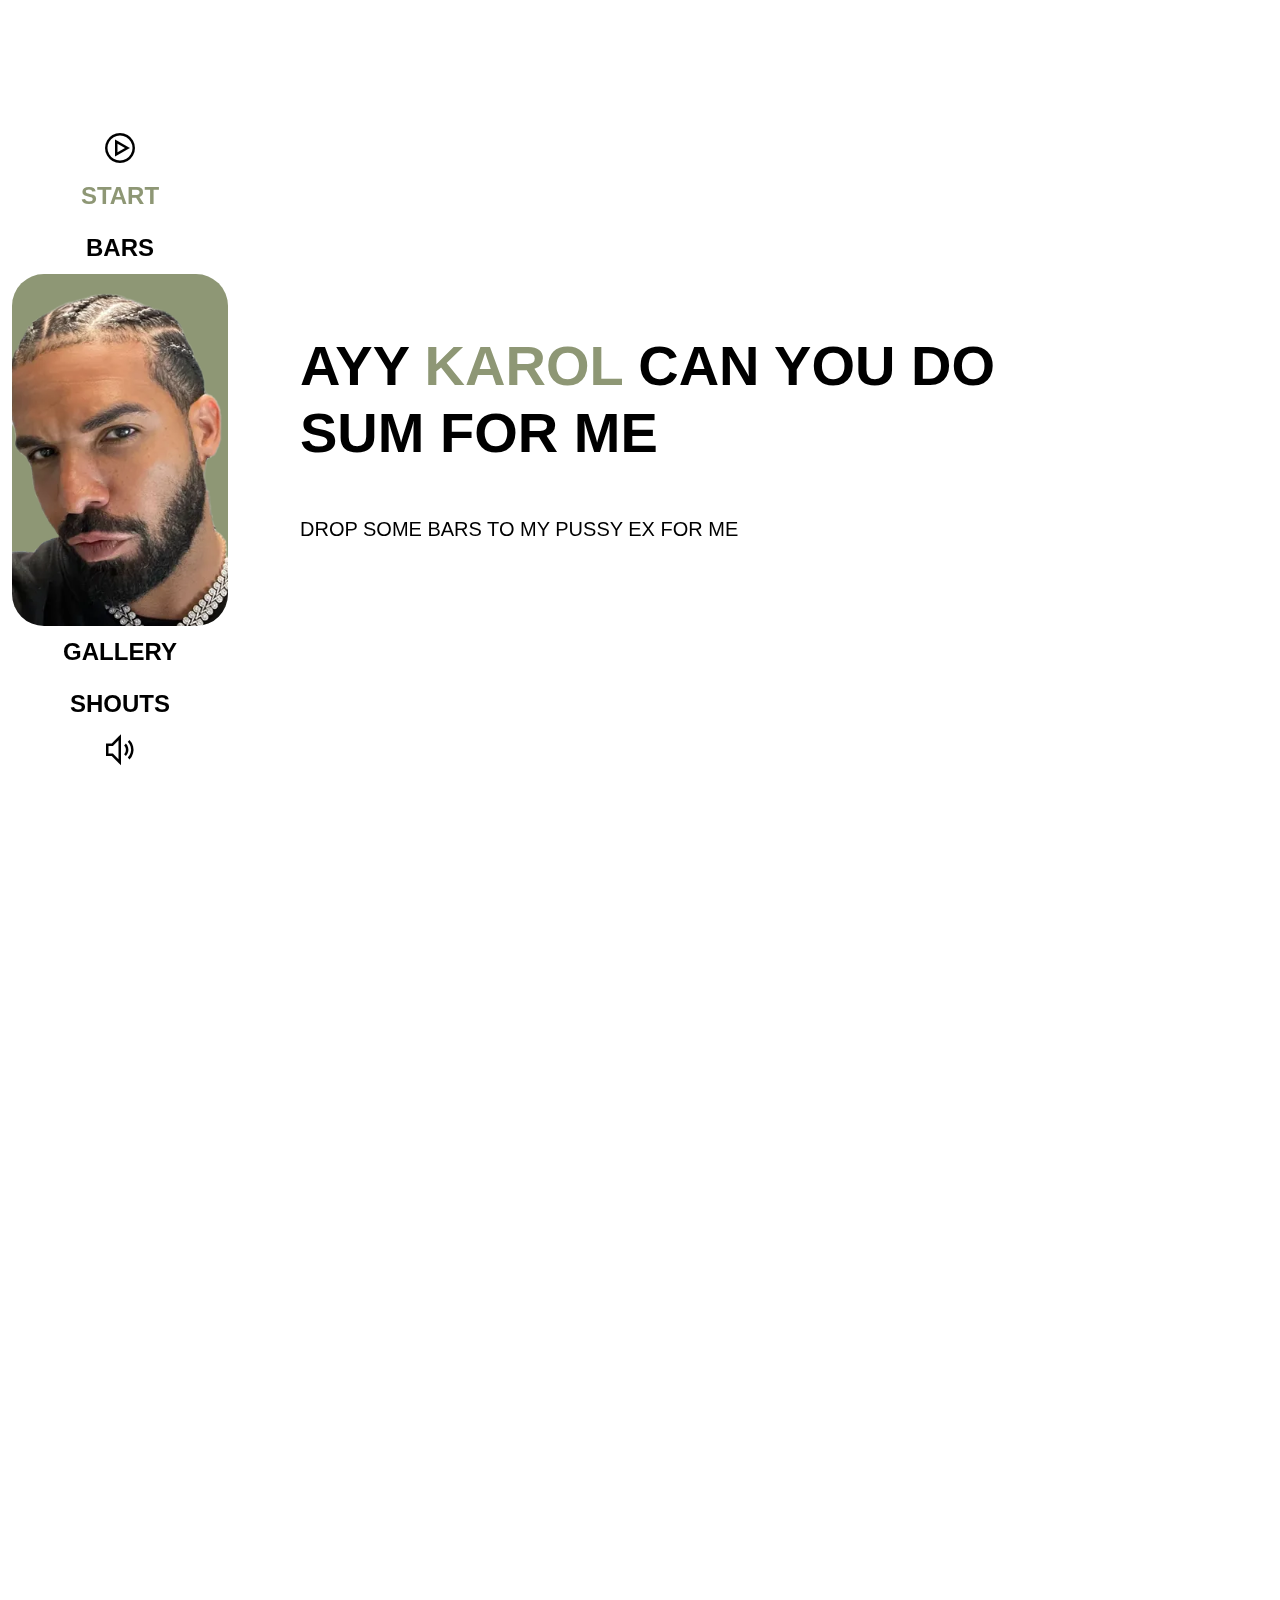
==== commit 912a16a4: "Update index.html" ====
--- a/index.html
+++ b/index.html
@@ -1,7 +1,7 @@
 <!DOCTYPE html>
 <html lang="en">
 <head>
-    <<meta charset="UTF-8">
+    <meta charset="UTF-8">
     <meta http-equiv="X-UA-Compatible" content="IE=edge">
     <meta name="viewport" content="width=device-width, initial-scale=1.0">
     <meta http-equiv="Cache-Control" content="no-store" />
@@ -297,4 +297,4 @@
     
     
 </body>
-</html>+</html>
